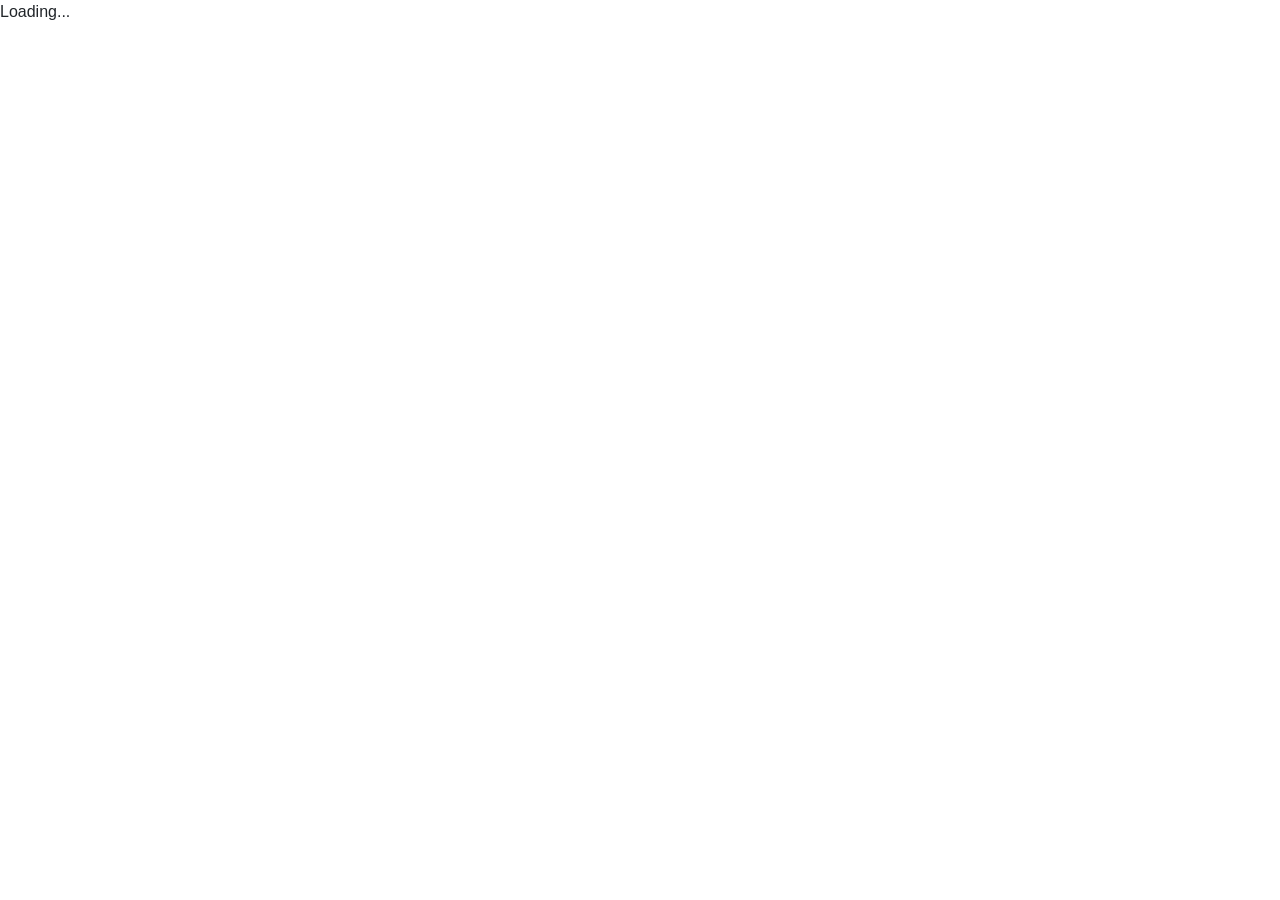
==== code-preview.html @ cbbd833c "Add files via upload" ====
<!DOCTYPE html>
<html lang="en">
<head>
    <meta charset="UTF-8">
    <meta name="viewport" content="width=device-width, initial-scale=1.0">
    <title>Code Preview</title>
    <link rel="stylesheet" href="styles/code-preview.css">  <!-- Your CSS file -->
    <!-- Bootstrap CSS -->
    <link href="https://stackpath.bootstrapcdn.com/bootstrap/4.5.2/css/bootstrap.min.css" rel="stylesheet">
    <link rel="stylesheet" href="styles/Profile.css">
    <!-- font-family -->
    <link rel="preconnect" href="https://fonts.googleapis.com">
    <link rel="preconnect" href="https://fonts.gstatic.com" crossorigin>
    <link href="https://fonts.googleapis.com/css2?family=Jost:ital,wght@0,100..900;1,100..900&family=Rubik:ital,wght@0,300..900;1,300..900&display=swap" rel="stylesheet">
    <link rel="stylesheet" href="styles/style.css">
    <link rel="icon" type="image/x-icon" href="images/favicon.png">
    <!-- icons -->
    <link
    href="https://cdn.jsdelivr.net/npm/remixicon@4.3.0/fonts/remixicon.css"
    rel="stylesheet"
/>
    
</head>
<body class="light-theme">
    <div id="loading" class="loading">Loading...</div>
    <div id="postContainer" style="display: none;margin-top: 20px;margin-bottom: 20px;">
        <!-- <div>
        <img id="profileImage" src="" alt="Profile Image">
        <p id="followerCount">0 Followers</p>
        </div> -->
        
        <div id="postContent"></div>
        <button id="themeToggle" class="Toggle" style="border: none;background:transparent;display: none;"><i class="ri-toggle-line"></i></button>
        <div id="commentsSection">
            <!-- Comments will be dynamically loaded here -->
        </div>
    
        <form id="commentForm">
            <input type="text" id="commentInput" placeholder="Add a comment..." required>
            <button type="submit">Comment</button>
        </form>
    </div>
    
    <script src="https://code.jquery.com/jquery-3.5.1.slim.min.js"></script>
    <script src="https://cdn.jsdelivr.net/npm/@popperjs/core@2.9.3/dist/umd/popper.min.js"></script>
    <script src="https://stackpath.bootstrapcdn.com/bootstrap/4.5.2/js/bootstrap.min.js"></script>
    <script src="https://www.gstatic.com/firebasejs/6.0.2/firebase.js"></script>
    <script src="https://cdn.jsdelivr.net/npm/@popperjs/core@2.10.2/dist/umd/popper.min.js"></script>
        <script src="https://stackpath.bootstrapcdn.com/bootstrap/4.5.2/js/bootstrap.min.js"></script>
        <script src="https://cdn.jsdelivr.net/npm/bootstrap@5.3.0/dist/js/bootstrap.bundle.min.js"></script>
    <script src="https://www.gstatic.com/firebasejs/6.0.2/firebase.js"></script>
    <script src="https://www.gstatic.com/firebasejs/6.0.2/firebase-auth.js"></script>
    <script src="scripts.js"></script>

    <!-- <script src="https://www.gstatic.com/firebasejs/9.1.2/firebase-app.js"></script>
    <script src="https://www.gstatic.com/firebasejs/9.1.2/firebase-firestore.js"></script> -->
    <script>
        // Firebase configuration and initialization
const firebaseConfig = {
    apiKey: "AIzaSyChHJORSiWCfP94HFA7b2-zu1tewsSCNIU",
    authDomain: "codewide-9c807.firebaseapp.com",
    projectId: "codewide-9c807",
    storageBucket: "codewide-9c807.appspot.com",
    messagingSenderId: "402735947518",
    appId: "1:402735947518:web:93c1c91954727b40148faf"
};
firebase.initializeApp(firebaseConfig);
const db = firebase.firestore();

// Function to get URL parameters
function getUrlParameter(name) {
    const urlParams = new URLSearchParams(window.location.search);
    return urlParams.get(name);
}

// Get postId from URL
const postId = getUrlParameter('postId');
const currentUserProfileId = localStorage.getItem('profileId'); // Assuming you store the current user's profileId in localStorage

if (!postId) {
    alert('No post ID provided.');
    window.location.href = 'Profile.html'; // Redirect to profile page if no post ID
}

// Function to calculate time ago
function timeAgo(timestamp) {
    const now = new Date();
    const timePosted = new Date(timestamp);
    const seconds = Math.floor((now - timePosted) / 1000);
    
    const intervals = [
        { label: 'year', seconds: 31536000 },
        { label: 'month', seconds: 2592000 },
        { label: 'day', seconds: 86400 },
        { label: 'hour', seconds: 3600 },
        { label: 'minute', seconds: 60 },
        { label: 'second', seconds: 1 }
    ];

    for (const interval of intervals) {
        const count = Math.floor(seconds / interval.seconds);
        if (count >= 1) {
            return `${count} ${interval.label}${count > 1 ? 's' : ''} ago`;
        }
    }
    return 'Just now'; // Fallback
}

// Function to display post details, comments, and likes
function displayPost() {
    const loading = document.getElementById('loading');
    const postContainer = document.getElementById('postContainer');

    // Show loading animation
    loading.classList.remove('hidden');

    db.collection('posts').doc(postId).get().then(doc => {
        if (doc.exists) {
            const data = doc.data();
            const postedMoment = timeAgo(data.timestamp.toDate());
            const profileLink = `<a href="Profile.html?profileId=${data.profileId}" class="own-pro">${data.ownerName}</a>`;

            document.getElementById('postContent').innerHTML = `
            <div>
                <img src="${data.postImageUrl}" alt="Post Image" width="200" height="350" class="img-1"><br>
                <div class="own-v-code">
                    <div>
                        <img src="${data.ownerImage}" alt="Owner Image" width="45" height="45" style="border-radius:5px;border:1px solid gray">
                    </div>
                    <div class="own-v-code-1">
                        <h3><strong>${profileLink}</strong></h3>
                        <small>Post Owner</small>
                    </div>
                </div><br>

                <div>
                    <span class="moment" style="float:left">Posted on : ${postedMoment}</span>
                </div><br>
                <div>
                    <p id="viewsCount"><i class="ri-organization-chart"></i> 0 Views</p>
                </div><br>
                <p>${data.description}</p>
                <div class="dow-lik">
                <a class="download-c" href="${data.zipFileUrl}" download><i class="ri-download-2-line"></i> Download Code</a><br>
                <button id="likeButton"><i class="ri-thumb-up-line"></i> ${data.likes ? data.likes.length : 0}</button>
                </div>
            </div>   
            <div class="comment-h">
                <h3>Comments :</h3> 
            </div>
            `;

            // Check if current user has already liked the post
            if (data.likes && data.likes.includes(currentUserProfileId)) {
                document.getElementById('likeButton').innerHTML = `<i class="ri-thumb-up-fill"></i> ${data.likes.length}`;
            }

            // Hide loading animation
            loading.classList.add('hidden');
            postContainer.style.display = 'block';

            // Display comments
            displayComments();

            // Handle likes
            document.getElementById('likeButton').addEventListener('click', () => {
                toggleLike(data.likes || []);
            });
        } else {
            console.error('No post found with the given ID.');
            alert('Post not found.');
        }
    }).catch(error => {
        console.error('Error fetching post:', error);
    });
}

// Function to toggle likes
function toggleLike(currentLikes) {
    const postDoc = db.collection('posts').doc(postId);

    if (currentLikes.includes(currentUserProfileId)) {
        // User has already liked the post, so unlike
        const updatedLikes = currentLikes.filter(likeId => likeId !== currentUserProfileId);
        postDoc.update({ likes: updatedLikes }).then(() => {
            document.getElementById('likeButton').innerHTML = `<i class="ri-thumb-up-line"></i> ${updatedLikes.length}`;
        }).catch(error => {
            console.error('Error unliking post:', error);
        });
    } else {
        // User has not liked the post, so like it
        const updatedLikes = [...currentLikes, currentUserProfileId];
        postDoc.update({ likes: updatedLikes }).then(() => {
            document.getElementById('likeButton').innerHTML = `<i class="ri-thumb-up-fill"></i> ${updatedLikes.length}`;
        }).catch(error => {
            console.error('Error liking post:', error);
        });
    }
}

// Function to display comments
function displayComments() {
    const commentsSection = document.getElementById('commentsSection');
    commentsSection.innerHTML = ''; // Clear existing comments

    db.collection('posts').doc(postId).collection('comments').orderBy('timestamp', 'asc').get().then(snapshot => {
        if (snapshot.empty) {
            commentsSection.innerHTML = '<p style="text-align:center;padding-top:140px"><i class="ri-question-answer-fill"></i> No comments yet</p>'; // Show "No comments yet" if no comments
        } else {
            snapshot.forEach(doc => {
                const data = doc.data();
                const isOwner = data.userId === currentUserProfileId; // Check if the current user is the owner of the comment
                const deleteButton = isOwner ? `<button onclick="deleteComment('${doc.id}')" class="comment-delete"><i class="ri-delete-bin-6-line"></i> Delete your comment</button>` : '';

                const commentElement = `
                    <div class="comment">
                        <div class="comment-header">
                            <a href="Profile.html?profileId=${data.userId}" class="own-pro">${data.username}</a>
                        </div>
                        <p><i class="ri-corner-down-right-fill"></i> ${data.text} <small>(${timeAgo(data.timestamp.toDate())})</small></p>
                        ${deleteButton}
                    </div>
                `;
                commentsSection.innerHTML += commentElement;
            });
        }
    }).catch(error => {
        console.error('Error fetching comments:', error);
        commentsSection.innerHTML = '<p>Error loading comments</p>'; // Handle error case
    });
}


// Function to delete a comment
function deleteComment(commentId) {
    db.collection('posts').doc(postId).collection('comments').doc(commentId).delete().then(() => {
        displayComments(); // Refresh comments after deletion
    }).catch(error => {
        console.error('Error deleting comment:', error);
    });
}

// Function to handle comment submission
document.getElementById('commentForm').addEventListener('submit', function(e) {
    e.preventDefault();
    
    const commentText = document.getElementById('commentInput').value;
    let username = localStorage.getItem('username'); // Assuming the username is stored in localStorage
    if (!username) {
        username.innerHTML = "Anonymous"; // Default to "Anonymous" if username is null or not found
    }

    if (commentText.trim()) {
        const comment = {
            userId: currentUserProfileId,  // Assuming current user's profile ID is available
            username: username,
            text: commentText,
            timestamp: firebase.firestore.FieldValue.serverTimestamp()
        };

        // Add the comment to Firestore
        db.collection('posts').doc(postId).collection('comments').add(comment).then(() => {
            document.getElementById('commentInput').value = ''; // Clear the comment input
            displayComments(); // Refresh the comment section
        }).catch(error => {
            console.error('Error posting comment:', error);
        });
    }
});


// Initialize page
displayPost();

    </script>  <!-- Your JS file -->

    <script>

        // Helper function to format large numbers
function formatViewsCount(number) {
    if (number >= 1000000) {
        return (number / 1000000).toFixed(1) + 'M'; // For 1 million or more
    } else if (number >= 1000) {
        return (number / 1000).toFixed(1) + 'k'; // For 1 thousand or more
    } else {
        return number; // For less than 1 thousand
    }
}
        // Function to increment views count for the post
function incrementViews(postId) {
    const postRef = db.collection('posts').doc(postId);
    
    // Increment the view count using Firestore's increment function
    postRef.update({
        views: firebase.firestore.FieldValue.increment(1)
    }).then(() => {
        console.log('View count incremented successfully.');
        displayViews(postId);  // Call function to display the updated views
    }).catch(error => {
        console.error('Error incrementing view count:', error);
    });
}

// Function to display views on the code-preview page
function displayViews(postId) {
    const viewsElement = document.getElementById('viewsCount');

    db.collection('posts').doc(postId).get().then(doc => {
        if (doc.exists) {
            const data = doc.data();
            const views = data.views || 0;
            viewsElement.innerHTML =`<i class="ri-organization-chart"></i>  ${formatViewsCount(views)} Views`; // Use the format function
        }
    }).catch(error => {
        console.error('Error fetching views:', error);
    });
}


// Initialize views on page load
incrementViews(postId);
    </script>

    <script></script>
</body>
</html>
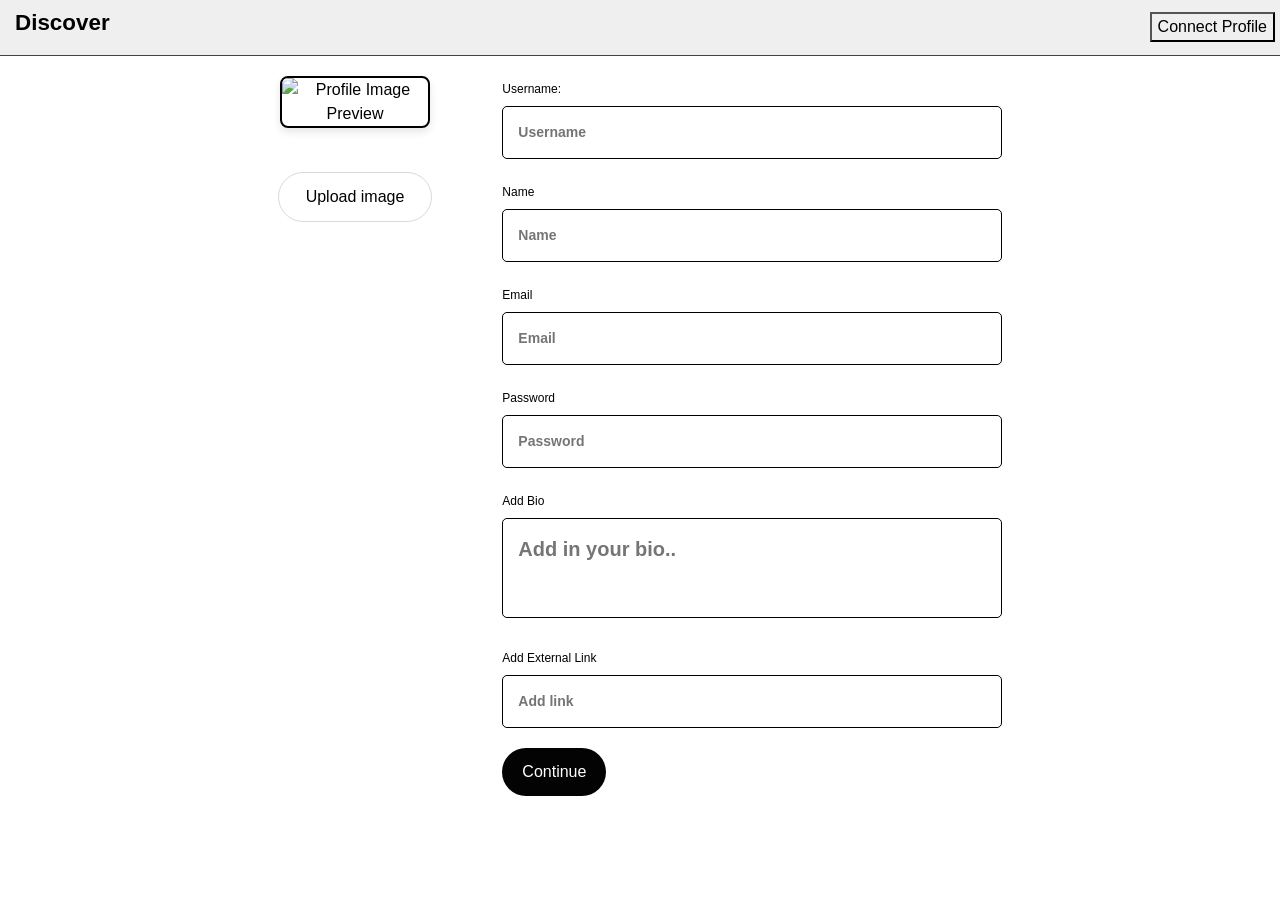
==== commit d971d0a0: "Update code-preview.html" ====
--- a/code-preview.html
+++ b/code-preview.html
@@ -1,4 +1,4 @@
-<!DOCTYPE html>
+   <!DOCTYPE html>
 <html lang="en">
 <head>
     <meta charset="UTF-8">
@@ -7,65 +7,644 @@
     <link rel="stylesheet" href="styles/code-preview.css">  <!-- Your CSS file -->
     <!-- Bootstrap CSS -->
     <link href="https://stackpath.bootstrapcdn.com/bootstrap/4.5.2/css/bootstrap.min.css" rel="stylesheet">
-    <link rel="stylesheet" href="styles/Profile.css">
+    <link rel="stylesheet" href="styles/Posts.css">
     <!-- font-family -->
     <link rel="preconnect" href="https://fonts.googleapis.com">
-    <link rel="preconnect" href="https://fonts.gstatic.com" crossorigin>
-    <link href="https://fonts.googleapis.com/css2?family=Jost:ital,wght@0,100..900;1,100..900&family=Rubik:ital,wght@0,300..900;1,300..900&display=swap" rel="stylesheet">
+<link rel="preconnect" href="https://fonts.gstatic.com" crossorigin>
+<link href="https://fonts.googleapis.com/css2?family=Momo+Trust+Display&family=Outfit:wght@100..900&display=swap" rel="stylesheet">
     <link rel="stylesheet" href="styles/style.css">
-    <link rel="icon" type="image/x-icon" href="images/favicon.png">
+    <link rel="icon" type="image/x-icon" href="images/bintcode-fav - Copy.png">
     <!-- icons -->
     <link
     href="https://cdn.jsdelivr.net/npm/remixicon@4.3.0/fonts/remixicon.css"
     rel="stylesheet"
 />
+  <link rel="stylesheet" href="https://cdnjs.cloudflare.com/ajax/libs/font-awesome/6.7.2/css/all.min.css" integrity="sha512-Evv84Mr4kqVGRNSgIGL/F/aIDqQb7xQ2vcrdIwxfjThSH8CSR7PBEakCr51Ck+w+/U6swU2Im1vVX0SVk9ABhg==" crossorigin="anonymous" referrerpolicy="no-referrer" />
+
+    <!-- Prism.js for syntax highlighting -->
+    <link href="https://cdnjs.cloudflare.com/ajax/libs/prism/1.29.0/themes/prism.min.css" rel="stylesheet" />
+    <script src="https://cdnjs.cloudflare.com/ajax/libs/prism/1.29.0/prism.min.js"></script>
     
 </head>
+<style>
+/* Modal overlay */
+.modal {
+    position: fixed;
+    z-index: 1000;
+    left: 0;
+    top: 0;
+    width: 100%;
+    height: 100%;
+    background-color: rgba(0, 0, 0, 0.6);
+    opacity: 0;
+    visibility: hidden;
+    transition: opacity 0.3s ease, visibility 0.3s ease;
+    display: flex;
+    align-items: center;
+    justify-content: center;
+}
+
+.modal.show {
+    opacity: 1;
+    visibility: visible;
+}
+
+/* Modal content box */
+.modal-content {
+    background-color: var(--bg-color);
+    border-radius: 12px;
+    padding: 30px;
+    width: 90%;
+    max-width: 400px;
+    box-shadow: 0 10px 30px rgba(0, 0, 0, 0.3);
+    text-align: center;
+    transform: scale(0.9);
+    color: var(--text-color);
+    transition: transform 0.3s ease;
+}
+
+.modal.show .modal-content {
+    transform: scale(1);
+}
+.modal-content i{
+    font-size: 70px;
+}
+/* Close button */
+.close {
+    position: absolute;
+    top: 15px;
+    right: 20px;
+    font-size: 28px;
+    cursor: pointer;
+    color: #333;
+    transition: color 0.2s ease;
+}
+
+.close:hover {
+    color: var(--text-color);
+}
+
+/* Modal title */
+.modal-content h2 {
+    margin-bottom: 15px;
+    color: var(--text-color);
+    font-family: 'Outfit', sans-serif;
+    font-weight: 600;
+}
+
+/* Modal text */
+.modal-content p {
+    margin-bottom: 25px;
+    color: var(--text-color);
+    font-size: 16px;
+    line-height: 1.5;
+}
+
+/* Style for Continue button */
+#continueBtn {
+    background: var(--create-btn-bg-color);
+    color: var(--txts-btn-color);
+    border: none;
+    padding: 12px 30px;
+    cursor: pointer;
+    border-radius: 25px;
+    font-size: 16px;
+    font-weight: 500;
+    transition: transform 0.2s ease, box-shadow 0.2s ease;
+    box-shadow: 0 4px 15px rgba(102, 126, 234, 0.4);
+}
+
+#continueBtn:hover {
+    transform: translateY(-2px);
+    box-shadow: 0 6px 20px rgba(102, 126, 234, 0.6);
+}
+
+/* Download Modal Styles */
+#downloadModal .modal-content {
+    text-align: center;
+}
+
+#progressContainer {
+    width: 100%;
+    background-color: var(--create-btn-bg-color);
+    border-radius: 25px;
+    margin: 20px 0;
+    height: 20px;
+    overflow: hidden;
+    color: var(--txts-btn-color);
+}
+
+#progressBar {
+    width: 0%;
+    height: 100%;
+    background: linear-gradient(135deg, #667eea 0%, #764ba2 100%);
+    border-radius: 25px;
+    transition: width 0.2s ease;
+}
+
+/* Lightbox styles */
+.lightbox {
+    position: fixed;
+    z-index: 2000;
+    left: 0;
+    top: 0;
+    width: 100%;
+    height: 100%;
+    background-color: rgba(0, 0, 0, 0.9);
+    display: flex;
+    align-items: center;
+    justify-content: center;
+    opacity: 0;
+    visibility: hidden;
+    transition: opacity 0.3s ease, visibility 0.3s ease;
+}
+
+.lightbox.show {
+    opacity: 1;
+    visibility: visible;
+}
+
+.lightbox img {
+    max-width: 90%;
+    max-height: 90%;
+    border-radius: 8px;
+}
+
+.lightbox .close {
+    position: absolute;
+    top: 20px;
+    right: 20px;
+    font-size: 40px;
+    color: var(--txts-btn-color);
+    cursor: pointer;
+}
+
+/* Code preview styles */
+.code-preview-container {
+    margin-top: 20px;
+    border: 1px solid rgba(117, 117, 117, 0.274);
+    border-radius: 10px;
+    padding: 15px;
+    background-color: var(--bg-color);
+}
+
+.code-preview-header {
+    display: flex;
+    justify-content: space-between;
+    align-items: center;
+    margin-bottom: 10px;
+}
+
+.code-preview-header h4 {
+    margin: 0;
+}
+
+.code-theme-toggle {
+    background: transparent;
+    border: none;
+    font-size: 18px;
+    cursor: pointer;
+}
+
+.code-preview pre {
+    margin: 0;
+    border-radius: 5px;
+    overflow-x: auto;
+}
+
+.copy-btn {
+    background-color: var(--create-btn-bg-color);
+    color: var(--txts-btn-color);
+    border: none;
+    padding: 5px 10px;
+    border-radius: 5px;
+    cursor: pointer;
+    margin-top: 10px;
+}
+
+/* Emoji reactions */
+.emoji-reactions {
+    display: flex;
+    gap: 10px;
+    margin-top: 10px;
+}
+
+.emoji-btn {
+    background: transparent;
+    border: none;
+    font-size: 24px;
+    cursor: pointer;
+    transition: transform 0.2s;
+}
+
+.emoji-btn:hover {
+    transform: scale(1.2);
+}
+
+/* Full screen toggle */
+.fullscreen-btn {
+    position: absolute;
+    top: 10px;
+    right: 10px;
+    background: transparent;
+    border: none;
+    font-size: 24px;
+    cursor: pointer;
+}
+
+/* Report button */
+.report-btn {
+    background:var(--create-btn-bg-color);
+    padding: 5px 15px;
+    border-radius: 5px;
+    border: none;
+    color: var(--txts-btn-color);
+    cursor: pointer;
+    margin-left: 0px;
+}
+
+/* Follow button */
+.follow-btn {
+    background-color: var(--create-btn-bg-color);
+    color: var(--txts-btn-color);
+    border: none;
+    padding: 5px 15px;
+    border-radius: 5px;
+    cursor: pointer;
+    margin-left: 10px;
+}
+
+/* Related posts */
+.related-posts {
+    margin-top: 30px;
+    border-top: 1px solid rgba(117, 117, 117, 0.274);
+    padding-top: 20px;
+}
+
+.related-posts h4 {
+    margin-bottom: 15px;
+}
+
+.related-post-item {
+    display: flex;
+    align-items: center;
+    margin-bottom: 10px;
+    padding: 10px;
+    border: 1px solid rgba(117, 117, 117, 0.274);
+    border-radius: 5px;
+}
+
+.related-post-item img {
+    width: 50px;
+    height: 50px;
+    border-radius: 5px;
+    margin-right: 10px;
+}
+
+.related-post-item a {
+    text-decoration: none;
+    color: var(--text-color);
+}
+
+/* Loading animation */
+.loading {
+    display: flex;
+    justify-content: center;
+    align-items: center;
+    height: 100vh;
+    font-size: 24px;
+    color: #666;
+}
+
+.hidden {
+    display: none;
+}
+</style>
 <body class="light-theme">
     <div id="loading" class="loading">Loading...</div>
     <div id="postContainer" style="display: none;margin-top: 20px;margin-bottom: 20px;">
-        <!-- <div>
-        <img id="profileImage" src="" alt="Profile Image">
-        <p id="followerCount">0 Followers</p>
-        </div> -->
         
-        <div id="postContent"></div>
-        <button id="themeToggle" class="Toggle" style="border: none;background:transparent;display: none;"><i class="ri-toggle-line"></i></button>
-        <div id="commentsSection">
-            <!-- Comments will be dynamically loaded here -->
+        <div class="holl-page-preview">
+            <div>
+                <div class="prev-green">
+                <div class="prev-yellow">
+                <div id="postContent"></div>
+                <button id="themeToggle" class="Toggle" style="border: none;background:transparent;display: none;"><i class="ri-toggle-line"></i></button>
+
+                
+                </div>
+                
+                <div class="prev-red">
+                    <div class="status">
+                    <div>
+                        <small id="if">Status</small><br><br>
+                        <h5 id="showstatus"></h5>
+                        <p id="freecode"></p>
+                    </div>
+                    <div>
+                        <p>Open source <span style="float: right;"><i class="ri-check-line"></i></span></p>
+                        <hr style="background-color: rgba(63, 63, 63, 0.601);">
+                        <p>Published <span style="float: right;color:gray" id="posted"><i class="ri-check-line"></i></span></p>
+                        <hr style="background-color: rgba(63, 63, 63, 0.601);">
+                        <p>Permission <span style="float: right;"><i class="ri-checkbox-circle-fill"></i></span></p>
+                        <hr style="background-color: rgba(63, 63, 63, 0.601);">
+                        <p>Post Owner <span style="float: right;color:rgb(128, 128, 128)" id="postowner"></span></p>
+                        <!-- <button id="openModalBtn">Open Modal</button> -->
+                        <button id="reportBtn" class="report-btn"><i class="ri-flag-line"></i> Report</button>
+                        <button id="followBtn" class="follow-btn" style="display: none;">Follow</button>
+                        <button id="sharePostButton" class="follow-btn"><i class="ri-share-fill"></i></button>
+                    </div>
+                </div>
+                <!-- Code Preview Section -->
+                <div id="codePreviewContainer" class="code-preview-container" style="display: none;">
+                    <div class="code-preview-header">
+                        <h4>Code Preview</h4>
+                        <button id="codeThemeToggle" class="code-theme-toggle"><i class="ri-moon-line"></i></button>
+                    </div>
+                    <pre id="codePreview"><code id="codeContent" class="language-javascript">// Sample code
+                    console.log('Hello, World!');
+                    </code></pre>
+                    <button id="copyCodeBtn" class="copy-btn">Copy Code</button>
+                </div>
+                </div>
+                
+                </div>
+                <div class="comment-div">
+                    <div class="desc">
+                            <h4 id='commentCount'></h4>
+                            <form id="commentForm">
+                                <input type="text" id="commentInput" placeholder="Add a comment..." required>
+                                <button type="submit">Comment</button>
+                                
+                            </form>
+                        </div>
+                        <div id="commentsSection">
+                            <!-- Comments will be dynamically loaded here -->
+                        </div>
+                    </div>
+                </div>
+            
         </div>
-    
-        <form id="commentForm">
-            <input type="text" id="commentInput" placeholder="Add a comment..." required>
-            <button type="submit">Comment</button>
-        </form>
+
+        <!-- Related Posts Section -->
+        <div id="relatedPosts" class="related-posts" style="display: none;">
+            <h4>Related Posts</h4>
+            <div id="relatedPostsList"></div>
+        </div>
     </div>
-    
+    <!-- share option -->
+    <!-- popup -->
+     <!-- Button to open the modal -->
+<!-- Modal for Create Profile -->
+<div id="popupModal" class="modal">
+    <div class="modal-content">
+        <span class="close">&times;</span>
+        <i class="ri-account-circle-fill"></i>
+        <h2>Create Profile</h2>
+        <p>You need to create a profile to like posts. Click "Create Profile" to get started.</p>
+        <button id="continueBtn">Create Profile</button>
+    </div>
+</div>
+
+
+
+   <!-- Modal for Sharing the Link (for unsupported browsers) -->
+<div id="shareModal" style="display:none;">
+    <p>Share this link:</p>
+    <input type="text" id="shareLink" readonly>
+    <button onclick="copyLink()">Copy Link</button>
+</div>
+
+<!-- Modal for Download -->
+<div id="downloadModal" class="modal">
+    <div class="modal-content">
+        <span class="close" onclick="hideDownloadModal()">&times;</span>
+        <i class="ri-download-line"></i>
+        <h2 id="downloadTitle">Download code processing…</h2>
+        <div id="progressContainer">
+            <div id="progressBar"></div>
+        </div>
+        <p id="downloadMessage"></p>
+    </div>
+</div>
+
+<!-- Lightbox for Image Zoom -->
+<div id="lightbox" class="lightbox">
+    <span class="close" onclick="closeLightbox()">&times;</span>
+    <img id="lightboxImg" src="" alt="Zoomed Image">
+</div>
+
+<!-- Report Modal -->
+<div id="reportModal" class="modal">
+    <div class="modal-content">
+        <span class="close" onclick="closeReportModal()">&times;</span>
+        <i class="ri-flag-line"></i>
+        <h2>Report Post</h2>
+        <p>Why are you reporting this post?</p>
+        <select id="reportReason">
+            <option value="inappropriate">Inappropriate content</option>
+            <option value="spam">Spam</option>
+            <option value="harassment">Harassment</option>
+            <option value="other">Other</option>
+        </select><br>
+        <button onclick="submitReport()">Submit Report</button>
+    </div>
+</div>
+
+<!--  -->
+
     <script src="https://code.jquery.com/jquery-3.5.1.slim.min.js"></script>
     <script src="https://cdn.jsdelivr.net/npm/@popperjs/core@2.9.3/dist/umd/popper.min.js"></script>
     <script src="https://stackpath.bootstrapcdn.com/bootstrap/4.5.2/js/bootstrap.min.js"></script>
-    <script src="https://www.gstatic.com/firebasejs/6.0.2/firebase.js"></script>
-    <script src="https://cdn.jsdelivr.net/npm/@popperjs/core@2.10.2/dist/umd/popper.min.js"></script>
-        <script src="https://stackpath.bootstrapcdn.com/bootstrap/4.5.2/js/bootstrap.min.js"></script>
-        <script src="https://cdn.jsdelivr.net/npm/bootstrap@5.3.0/dist/js/bootstrap.bundle.min.js"></script>
+    <script src="https://cdn.jsdelivr.net/npm/bootstrap@5.3.0/dist/js/bootstrap.bundle.min.js"></script>
     <script src="https://www.gstatic.com/firebasejs/6.0.2/firebase.js"></script>
     <script src="https://www.gstatic.com/firebasejs/6.0.2/firebase-auth.js"></script>
+    <script src="firebaseConfig.js"></script>
     <script src="scripts.js"></script>
-
-    <!-- <script src="https://www.gstatic.com/firebasejs/9.1.2/firebase-app.js"></script>
-    <script src="https://www.gstatic.com/firebasejs/9.1.2/firebase-firestore.js"></script> -->
-    <script>
-        // Firebase configuration and initialization
-const firebaseConfig = {
-    apiKey: "AIzaSyChHJORSiWCfP94HFA7b2-zu1tewsSCNIU",
-    authDomain: "codewide-9c807.firebaseapp.com",
-    projectId: "codewide-9c807",
-    storageBucket: "codewide-9c807.appspot.com",
-    messagingSenderId: "402735947518",
-    appId: "1:402735947518:web:93c1c91954727b40148faf"
-};
-firebase.initializeApp(firebaseConfig);
-const db = firebase.firestore();
+<script>
+    // Get modal element
+const modal = document.getElementById("popupModal");
+
+// Get close button (x)
+const closeBtn = document.getElementsByClassName("close")[0];
+
+// Get continue button
+const continueBtn = document.getElementById("continueBtn");
+
+// Function to show modal
+function showModal() {
+    modal.classList.add('show');
+}
+
+// Function to hide modal
+function hideModal() {
+    modal.classList.remove('show');
+}
+
+// Close modal when clicking the close button
+closeBtn.addEventListener('click', hideModal);
+
+// Close modal when clicking anywhere outside of the modal content
+modal.addEventListener('click', function(event) {
+    if (event.target === modal) {
+        hideModal();
+    }
+});
+
+// Continue button functionality
+continueBtn.addEventListener('click', function() {
+    hideModal();
+    window.location.href = 'ProfileCreation.html';
+});
+
+// Lightbox functions
+function openLightbox(src) {
+    document.getElementById('lightboxImg').src = src;
+    document.getElementById('lightbox').classList.add('show');
+}
+
+function closeLightbox() {
+    document.getElementById('lightbox').classList.remove('show');
+}
+
+// Report modal functions
+function openReportModal() {
+    document.getElementById('reportModal').classList.add('show');
+}
+
+function closeReportModal() {
+    document.getElementById('reportModal').classList.remove('show');
+}
+
+function submitReport() {
+    const reason = document.getElementById('reportReason').value;
+    // Store report in Firestore
+    db.collection('reports').add({
+        postId: postId,
+        reporterId: currentUserProfileId,
+        reason: reason,
+        timestamp: new Date()
+    }).then(() => {
+        alert('Report submitted.');
+        closeReportModal();
+    }).catch(error => {
+        console.error('Error submitting report:', error);
+    });
+}
+
+// Follow/Unfollow function
+function toggleFollow(profileId) {
+    if (!currentUserProfileId) {
+        showModal();
+        return;
+    }
+    const followBtn = document.getElementById('followBtn');
+    const userRef = db.collection('users').doc(currentUserProfileId);
+    const targetRef = db.collection('users').doc(profileId);
+
+    userRef.get().then(doc => {
+        const following = doc.data().following || [];
+        if (following.includes(profileId)) {
+            // Unfollow
+            userRef.update({ following: following.filter(id => id !== profileId) });
+            targetRef.update({ followers: firebase.firestore.FieldValue.arrayRemove(currentUserProfileId) });
+            followBtn.textContent = 'Follow';
+        } else {
+            // Follow
+            userRef.update({ following: [...following, profileId] });
+            targetRef.update({ followers: firebase.firestore.FieldValue.arrayUnion(currentUserProfileId) });
+            followBtn.textContent = 'Unfollow';
+            createNotification(profileId, 'follow', currentUserProfileId);
+        }
+    });
+}
+
+// Check if following
+function checkFollowStatus(profileId) {
+    if (!currentUserProfileId) return;
+    db.collection('users').doc(currentUserProfileId).get().then(doc => {
+        const following = doc.data().following || [];
+        document.getElementById('followBtn').textContent = following.includes(profileId) ? 'Unfollow' : 'Follow';
+    });
+}
+
+// Emoji reactions
+document.querySelectorAll('.emoji-btn').forEach(btn => {
+    btn.addEventListener('click', function() {
+        const emoji = this.dataset.emoji;
+        // Store reaction in Firestore (extend likes or new subcollection)
+        db.collection('posts').doc(postId).collection('reactions').doc(currentUserProfileId).set({
+            emoji: emoji,
+            timestamp: new Date()
+        }, { merge: true });
+        // Update UI
+        loadReactionCounts();
+    });
+});
+
+// Function to load reaction counts
+function loadReactionCounts() {
+    db.collection('posts').doc(postId).collection('reactions').get().then(snapshot => {
+        const counts = {};
+        snapshot.forEach(doc => {
+            const emoji = doc.data().emoji;
+            counts[emoji] = (counts[emoji] || 0) + 1;
+        });
+        // Update the spans
+        document.querySelectorAll('.emoji-btn').forEach(btn => {
+            const emoji = btn.dataset.emoji;
+            const span = btn.querySelector('span');
+            if (span) {
+                span.textContent = counts[emoji] || 0;
+            }
+        });
+    }).catch(error => {
+        console.error('Error loading reaction counts:', error);
+    });
+}
+
+// Code theme toggle
+document.getElementById('codeThemeToggle').addEventListener('click', function() {
+    const codePre = document.getElementById('codePreview');
+    if (codePre.classList.contains('dark-theme')) {
+        codePre.classList.remove('dark-theme');
+        this.innerHTML = '<i class="ri-moon-line"></i>';
+    } else {
+        codePre.classList.add('dark-theme');
+        this.innerHTML = '<i class="ri-sun-line"></i>';
+    }
+});
+
+// Copy code button
+document.getElementById('copyCodeBtn').addEventListener('click', function() {
+    const codeText = document.getElementById('codeContent').textContent;
+    navigator.clipboard.writeText(codeText).then(() => {
+        alert('Code copied to clipboard!');
+    });
+});
+
+// Full screen toggle (placeholder, implement with API)
+document.addEventListener('keydown', function(e) {
+    if (e.key === 'F11') {
+        // Toggle full screen
+        if (!document.fullscreenElement) {
+            document.documentElement.requestFullscreen();
+        } else {
+            document.exitFullscreen();
+        }
+    }
+});
+
+// Report button
+document.getElementById('reportBtn').addEventListener('click', openReportModal);
+
+// Follow button
+document.getElementById('followBtn').addEventListener('click', () => {
+    const profileId = getUrlParameter('profileId') || data.profileId; // Assuming data is available
+    toggleFollow(profileId);
+});
+
+// Firebase configuration and initialization (db is already initialized in firebaseConfig.js)
 
 // Function to get URL parameters
 function getUrlParameter(name) {
@@ -114,43 +693,87 @@
     // Show loading animation
     loading.classList.remove('hidden');
 
-    db.collection('posts').doc(postId).get().then(doc => {
+    const postRef = db.collection('posts').doc(postId);
+    postRef.get().then(doc => {
         if (doc.exists) {
             const data = doc.data();
+            const currentViews = (data.views || 0) + 1;
             const postedMoment = timeAgo(data.timestamp.toDate());
             const profileLink = `<a href="Profile.html?profileId=${data.profileId}" class="own-pro">${data.ownerName}</a>`;
 
             document.getElementById('postContent').innerHTML = `
             <div>
-                <img src="${data.postImageUrl}" alt="Post Image" width="200" height="350" class="img-1"><br>
-                <div class="own-v-code">
+            <div style="margin: auto;">
+            <p style="font-weight: 500;"> <i class="ri-arrow-left-line"></i></p>
+        </div>
+            <div>
+             <div class="prew-page-post">
+                <img id="postImage" src="${data.postImageUrl}" alt="Post Image" width="200" height="390" class="img-1" onclick="openLightbox('${data.postImageUrl}')">
+
+                <div class="own-v-code-top">
+                    <div class="own-v-code">
                     <div>
-                        <img src="${data.ownerImage}" alt="Owner Image" width="45" height="45" style="border-radius:5px;border:1px solid gray">
+                        <img src="${data.ownerImage}" alt="Owner Image" style="border-radius:50%;border:1px solid gray">
                     </div>
                     <div class="own-v-code-1">
                         <h3><strong>${profileLink}</strong></h3>
-                        <small>Post Owner</small>
+                        <small class="smallx">Post Owner</small>
                     </div>
-                </div><br>
+                </div>
 
                 <div>
-                    <span class="moment" style="float:left">Posted on : ${postedMoment}</span>
-                </div><br>
+                  <button id="likeButton"><i class="ri-thumb-up-line"></i> ${data.likes ? data.likes.length : 0}</button>
+                  <button id="savePostButton" onclick="toggleSavePost(postId)">Save Post</button>
+                </div>
+                </div>
+             </div>
+
+
+                <hr style="background-color: rgba(63, 63, 63, 0.601);">
                 <div>
-                    <p id="viewsCount"><i class="ri-organization-chart"></i> 0 Views</p>
-                </div><br>
-                <p>${data.description}</p>
-                <div class="dow-lik">
-                <a class="download-c" href="${data.zipFileUrl}" download><i class="ri-download-2-line"></i> Download Code</a><br>
-                <button id="likeButton"><i class="ri-thumb-up-line"></i> ${data.likes ? data.likes.length : 0}</button>
-                </div>
-            </div>   
-            <div class="comment-h">
-                <h3>Comments :</h3> 
+                    <a href="${data.livepreview}" id="live"></a>
+                    <a href="${data.youtube}" id="youtube"></a>
+                </div>
+                <div class="post-d-v">
+                <div>
+                    <span class="moment" style="float:left"><i class="ri-time-line"></i> ${postedMoment}</span>
+                </div>
+                <div>
+                    <span id="viewsCount" class="moment"><i class="ri-organization-chart"></i> ${formatViewsCount(currentViews)} views</span>
+                </div>
+                <div>
+                    <span id="downloadsCount" class="moment"><i class="ri-download-line"></i> ${formatViewsCount(data.downloads || 0)} downloads</span>
+                </div>
+                <div>
+                    <span id="downloadsCount" class="moment"><i class="fa-solid fa-fire-flame-curved" style="color: #f26507;"></i> ${formatViewsCount(data.downloads || 0)} StreakCode</span>
+                </div>
+                </div>
+                <div class="descc-1">
+                    <h4>${data.titles || '<h5 style="color:rgba(107, 107, 107, 0.377);"><i>No title as been added</i></h5>'}</h4>
+                    <p id="description"></p>
+                </div>
+            </div>
+
             </div>
             `;
-
-            // Check if current user has already liked the post
+            postRef.update({ views: firebase.firestore.FieldValue.increment(1) });
+            // featurs js
+            document.getElementById('live').innerHTML=(data.livepreview ? '<button class="features"><i class="ri-external-link-line"></i> Live Preview</button>' : '<p style= "display:none">No link added</p>');
+            document.getElementById('youtube').innerHTML=(data.youtube ? '<button class="features" id="livecss"><i class="ri-play-large-line"></i> Watch Video</button>' : '<p style= "display:none">No link added</p>');
+            document.getElementById('description').innerHTML= `<p>${data.description}</p>`;
+            // document.getElementById('showstatus').innerHTML= data.price;
+            document.getElementById('posted').innerText= postedMoment;
+            document.getElementById('postowner').innerText= data.ownerName;
+            document.getElementById('freecode').innerHTML= data.zipFileUrl ? `<button class="free" onclick="downloadCode('${data.zipFileUrl}')"><i class="ri-checkbox-circle-line" style="color:green"></i> Get source code</button>` : `<button class="free" disabled><i class="ri-close-circle-line" style="color:red"></i> Source code unavailable</button>`;
+            
+            // Check if post has code
+            if (data.codeSnippet) {
+                document.getElementById('codeContent').textContent = data.codeSnippet;
+                document.getElementById('codePreviewContainer').style.display = 'block';
+                Prism.highlightElement(document.getElementById('codeContent'));
+            }
+
+            // Check if current user has already liked the post  
             if (data.likes && data.likes.includes(currentUserProfileId)) {
                 document.getElementById('likeButton').innerHTML = `<i class="ri-thumb-up-fill"></i> ${data.likes.length}`;
             }
@@ -164,19 +787,71 @@
 
             // Handle likes
             document.getElementById('likeButton').addEventListener('click', () => {
-                toggleLike(data.likes || []);
+                toggleLike(data.likes || [], data.profileId);
             });
+
+            // Check follow status
+            checkFollowStatus(data.profileId);
+
+            // Load related posts
+            loadRelatedPosts(data.profileId);
         } else {
             console.error('No post found with the given ID.');
             alert('Post not found.');
         }
     }).catch(error => {
         console.error('Error fetching post:', error);
+        loading.classList.add('hidden');
+        postContainer.innerHTML = '<p>Error loading post. Please try again later.</p>';
+        postContainer.style.display = 'block';
     });
 }
 
+// Function to load related posts
+function loadRelatedPosts(ownerId) {
+    db.collection('posts').where('profileId', '==', ownerId).limit(3).get().then(snapshot => {
+        const relatedList = document.getElementById('relatedPostsList');
+        relatedList.innerHTML = '';
+        snapshot.forEach(doc => {
+            if (doc.id !== postId) {
+                const data = doc.data();
+                relatedList.innerHTML += `
+                    <div class="related-post-item" onclick="window.location.href='code-preview.html?postId=${doc.id}'">
+                        <div class="related-post-item-inside">
+                            <div>
+                                <img src="${data.postImageUrl}" alt="Related Post">
+                            </div>
+                            <div>
+                                <a>${data.titles || 'Untitled'}</a><br>
+                                <a>view post</a>
+                            </div>
+                        </div>
+                    </div>
+                `;
+            }
+        });
+        if (relatedList.innerHTML) {
+            document.getElementById('relatedPosts').style.display = 'block';
+        }
+    });
+}
+
+
+
+
 // Function to toggle likes
-function toggleLike(currentLikes) {
+function toggleLike(currentLikes, profileId) {
+    if (!currentUserProfileId) {
+        // User does not have a profile, show modal
+        showModal();
+        return;
+    }
+
+    if (currentUserProfileId === profileId) {
+        // Prevent liking own post
+        return;
+    }
+
     const postDoc = db.collection('posts').doc(postId);
 
     if (currentLikes.includes(currentUserProfileId)) {
@@ -192,6 +867,8 @@
         const updatedLikes = [...currentLikes, currentUserProfileId];
         postDoc.update({ likes: updatedLikes }).then(() => {
             document.getElementById('likeButton').innerHTML = `<i class="ri-thumb-up-fill"></i> ${updatedLikes.length}`;
+            // Create notification for the post owner
+            createNotification(profileId, 'like', currentUserProfileId, postId);
         }).catch(error => {
             console.error('Error liking post:', error);
         });
@@ -199,37 +876,171 @@
 }
 
 // Function to display comments
-function displayComments() {
+// Function to display comments with reply option, likes, and dislikes
+async function displayComments() {
     const commentsSection = document.getElementById('commentsSection');
-    commentsSection.innerHTML = ''; // Clear existing comments
-
-    db.collection('posts').doc(postId).collection('comments').orderBy('timestamp', 'asc').get().then(snapshot => {
+    const commentCountElement = document.getElementById('commentCount');
+
+    if (!commentsSection) {
+        console.error("❌ Element with id 'commentsSection' not found.");
+        return;
+    }
+
+    commentsSection.innerHTML = '<p>Loading comments...</p>';
+
+    if (!postId) {
+        console.error("❌ postId is undefined or null.");
+        commentsSection.innerHTML = '<p>Error: Missing post ID.</p>';
+        return;
+    }
+
+    try {
+        // Fetch all comments ordered by timestamp
+        const snapshot = await db
+            .collection('posts')
+            .doc(postId)
+            .collection('comments')
+            .orderBy('timestamp', 'asc')
+            .get();
+
+        const totalComments = snapshot.size;
+        if (commentCountElement) commentCountElement.innerText = `${totalComments} Comments`;
+
+        console.log(`🗨️ Loaded ${totalComments} comments for postId:`, postId);
+
         if (snapshot.empty) {
-            commentsSection.innerHTML = '<p style="text-align:center;padding-top:140px"><i class="ri-question-answer-fill"></i> No comments yet</p>'; // Show "No comments yet" if no comments
-        } else {
+            commentsSection.innerHTML =
+                '<p style="text-align:center;padding-top:140px"><i class="ri-question-answer-fill"></i> No comments yet</p>';
+            return;
+        }
+
+        const commentsHTML = [];
+
+        // Loop through comments
+        for (const doc of snapshot.docs) {
+            const data = doc.data();
+            if (!data) continue;
+
+            console.log("💬 Comment data:", data);
+
+            const isOwner = data.userId === currentUserProfileId;
+            const deleteButton = isOwner
+                ? `<button onclick="deleteComment('${doc.id}')" class="comment-delete"><i class="ri-delete-bin-6-line"></i></button>`
+                : '';
+
+            // Default values
+            let profileImage = 'https://i.pinimg.com/736x/ef/69/6c/ef696c8f834062707f48f2de45510079.jpg';
+            let username = data.username || 'View Profile';
+            let timeText = data.timestamp ? timeAgo(data.timestamp.toDate()) : 'Just now';
+
+            // ✅ Fetch user's profile if not stored in comment
+            try {
+                const userDoc = await db.collection('users').doc(data.userId).get();
+                if (userDoc.exists) {
+                    const userData = userDoc.data();
+                    profileImage = userData.profileImageUrl || profileImage;
+                    username = userData.username || userData.name || username;
+                } else {
+                    console.warn(`⚠️ No user document found for userId: ${data.userId}`);
+                }
+            } catch (err) {
+                console.error('⚠️ Failed to fetch user profile:', err);
+            }
+
+            // Build comment HTML
+            commentsHTML.push(`
+                <div class="comment">
+                    <div class="comment-header">
+                        <img src="${profileImage}" alt="Profile" style="width:30px;height:30px;border-radius:50%;object-fit:cover;">
+                        <a href="Profile.html?profileId=${data.userId}" class="own-pro">${username}</a>
+                        <small>(${timeText})</small>
+                        <p><i class="ri-corner-down-right-fill"></i> ${data.text || ''}</p>
+                    </div>
+
+                    <div id="replies-${doc.id}" class="replies" style="padding-left:10px"></div>
+
+                    <div id="replyForm-${doc.id}" style="display: none;">
+                        <div class="reply-form">
+                            <textarea id="replyInput-${doc.id}" placeholder="Write a reply..."></textarea>
+                            <button onclick="submitReply('${doc.id}')" class='submitReply'>
+                                <i class="ri-send-plane-2-fill"></i>
+                            </button>
+                        </div>
+                    </div>
+
+                    <div class="like-dislike">
+                        ${deleteButton}
+                        <button onclick="toggleReplyForm('${doc.id}')" class="reply-btn">Reply</button>
+                    </div>
+                </div>
+            `);
+        }
+
+        // Append all comments
+        commentsSection.innerHTML = commentsHTML.join('');
+
+        // Load replies for each comment
+        for (const doc of snapshot.docs) {
+            displayReplies(doc.id);
+        }
+    } catch (error) {
+        console.error('🔥 Error fetching comments:', error);
+        commentsSection.innerHTML =
+            '<p>Unable to load comments. Please check your connection and try again later.</p>';
+    }
+}
+
+
+// Toggle reply form visibility
+function toggleReplyForm(commentId) {
+    const replyForm = document.getElementById(`replyForm-${commentId}`);
+    replyForm.style.display = replyForm.style.display === 'none' ? 'block' : 'none';
+}
+
+// Submit reply to Firestore
+function submitReply(commentId) {
+    const replyInput = document.getElementById(`replyInput-${commentId}`);
+    const replyText = replyInput.value.trim();
+    const currentUser = localStorage.getItem('username');
+
+    if (replyText) {
+        db.collection('posts').doc(postId).collection('comments').doc(commentId).collection('replies').add({
+            userId: currentUserProfileId,
+            username: currentUser,
+            text: replyText,
+            timestamp: firebase.firestore.FieldValue.serverTimestamp()
+        }).then(() => {
+            replyInput.value = ''; // Clear input after submission
+            displayReplies(commentId); // Refresh replies
+        }).catch(error => {
+            console.error('Error posting reply:', error);
+        });
+    }
+}
+
+// Display replies for a specific comment
+function displayReplies(commentId) {
+    const repliesContainer = document.getElementById(`replies-${commentId}`);
+    repliesContainer.innerHTML = ''; // Clear existing replies
+
+    db.collection('posts').doc(postId).collection('comments').doc(commentId).collection('replies')
+        .orderBy('timestamp', 'asc').get().then(snapshot => {
             snapshot.forEach(doc => {
                 const data = doc.data();
-                const isOwner = data.userId === currentUserProfileId; // Check if the current user is the owner of the comment
-                const deleteButton = isOwner ? `<button onclick="deleteComment('${doc.id}')" class="comment-delete"><i class="ri-delete-bin-6-line"></i> Delete your comment</button>` : '';
-
-                const commentElement = `
-                    <div class="comment">
-                        <div class="comment-header">
-                            <a href="Profile.html?profileId=${data.userId}" class="own-pro">${data.username}</a>
+                const replyElement = `
+                    <div class="reply">
+                        <div class="reply-header">
+                            <a href="Profile.html?profileId=${data.userId}" class="own-pro">${data.username || 'View Profile'}</a><small>(${timeAgo(data.timestamp.toDate())})</small>
                         </div>
-                        <p><i class="ri-corner-down-right-fill"></i> ${data.text} <small>(${timeAgo(data.timestamp.toDate())})</small></p>
-                        ${deleteButton}
+                        <p><i class="ri-corner-down-right-fill"></i> ${data.text}</p>
                     </div>
                 `;
-                commentsSection.innerHTML += commentElement;
+                repliesContainer.innerHTML += replyElement;
             });
-        }
-    }).catch(error => {
-        console.error('Error fetching comments:', error);
-        commentsSection.innerHTML = '<p>Error loading comments</p>'; // Handle error case
-    });
-}
-
+        }).catch(error => {
+            console.error('Error loading replies:', error);
+        });
+}
 
 // Function to delete a comment
 function deleteComment(commentId) {
@@ -243,22 +1054,23 @@
 // Function to handle comment submission
 document.getElementById('commentForm').addEventListener('submit', function(e) {
     e.preventDefault();
-    
+
+    if (!currentUserProfileId) {
+        showModal();
+        return;
+    }
+
     const commentText = document.getElementById('commentInput').value;
-    let username = localStorage.getItem('username'); // Assuming the username is stored in localStorage
-    if (!username) {
-        username.innerHTML = "Anonymous"; // Default to "Anonymous" if username is null or not found
-    }
+    const username = localStorage.getItem('username'); // Assuming the username is stored in localStorage
 
     if (commentText.trim()) {
         const comment = {
-            userId: currentUserProfileId,  // Assuming current user's profile ID is available
+            userId: currentUserProfileId,
             username: username,
             text: commentText,
             timestamp: firebase.firestore.FieldValue.serverTimestamp()
         };
 
-        // Add the comment to Firestore
         db.collection('posts').doc(postId).collection('comments').add(comment).then(() => {
             document.getElementById('commentInput').value = ''; // Clear the comment input
             displayComments(); // Refresh the comment section
@@ -268,15 +1080,10 @@
     }
 });
 
-
 // Initialize page
 displayPost();
 
-    </script>  <!-- Your JS file -->
-
-    <script>
-
-        // Helper function to format large numbers
+// Helper function to format large numbers
 function formatViewsCount(number) {
     if (number >= 1000000) {
         return (number / 1000000).toFixed(1) + 'M'; // For 1 million or more
@@ -286,41 +1093,79 @@
         return number; // For less than 1 thousand
     }
 }
-        // Function to increment views count for the post
-function incrementViews(postId) {
+
+// Additional missing functions
+function toggleSavePost(postId) {
+    if (!currentUserProfileId) {
+        showModal();
+        return;
+    }
+    const userRef = db.collection('users').doc(currentUserProfileId);
+    userRef.get().then(doc => {
+        const savedPosts = doc.data().savedPosts || [];
+        const saveBtn = document.getElementById('savePostButton');
+        if (savedPosts.includes(postId)) {
+            // Unsave
+            userRef.update({ savedPosts: savedPosts.filter(id => id !== postId) });
+            saveBtn.textContent = 'Save Post';
+        } else {
+            // Save
+            userRef.update({ savedPosts: [...savedPosts, postId] });
+            saveBtn.textContent = 'Unsave Post';
+        }
+    });
+}
+
+function downloadCode(zipFileUrl) {
+    if (!currentUserProfileId) {
+        showModal();
+        return;
+    }
+    // Increment downloads count in Firestore
     const postRef = db.collection('posts').doc(postId);
-    
-    // Increment the view count using Firestore's increment function
-    postRef.update({
-        views: firebase.firestore.FieldValue.increment(1)
-    }).then(() => {
-        console.log('View count incremented successfully.');
-        displayViews(postId);  // Call function to display the updated views
+    postRef.update({ downloads: firebase.firestore.FieldValue.increment(1) }).then(() => {
+        console.log('Download count incremented');
     }).catch(error => {
-        console.error('Error incrementing view count:', error);
+        console.error('Error incrementing download count:', error);
     });
-}
-
-// Function to display views on the code-preview page
-function displayViews(postId) {
-    const viewsElement = document.getElementById('viewsCount');
-
-    db.collection('posts').doc(postId).get().then(doc => {
-        if (doc.exists) {
-            const data = doc.data();
-            const views = data.views || 0;
-            viewsElement.innerHTML =`<i class="ri-organization-chart"></i>  ${formatViewsCount(views)} Views`; // Use the format function
+    // Show download modal
+    document.getElementById('downloadModal').classList.add('show');
+    const progressBar = document.getElementById('progressBar');
+    const downloadMessage = document.getElementById('downloadMessage');
+    downloadMessage.textContent = 'Preparing download...';
+    let progress = 0;
+    const interval = setInterval(() => {
+        progress += 10;
+        progressBar.style.width = progress + '%';
+        if (progress >= 100) {
+            clearInterval(interval);
+            downloadMessage.textContent = 'Download ready!';
+            setTimeout(() => {
+                window.open(zipFileUrl, '_blank');
+                hideDownloadModal();
+            }, 500);
         }
-    }).catch(error => {
-        console.error('Error fetching views:', error);
-    });
-}
-
-
-// Initialize views on page load
-incrementViews(postId);
-    </script>
-
-    <script></script>
+    }, 200);
+}
+
+function hideDownloadModal() {
+    document.getElementById('downloadModal').classList.remove('show');
+}
+
+function copyLink() {
+    const shareLink = document.getElementById('shareLink');
+    shareLink.select();
+    document.execCommand('copy');
+    alert('Link copied to clipboard!');
+}
+
+// Event listener for share button
+document.getElementById('sharePostButton').addEventListener('click', function() {
+    const shareLink = document.getElementById('shareLink');
+    shareLink.value = window.location.href;
+    document.getElementById('shareModal').style.display = 'block';
+});
+
+</script>
 </body>
 </html>
--- a/styles/code-preview.css
+++ b/styles/code-preview.css
@@ -0,0 +1,222 @@
+
+        /* Add styles for the loading animation */
+        .loading {
+            position: fixed;
+            top: 50%;
+            left: 50%;
+            transform: translate(-50%, -50%);
+            font-size: 24px;
+            color: var(--text-color);
+        }
+        .loading.hidden {
+            display: none;
+        }
+        /* General styles */
+body {
+    background-color: var(--bg-color);
+    color: var(--text-color);
+    margin: 0;
+    padding: 0;
+    font-family: "Rubik", sans-serif;
+    font-weight: 400;
+    /* height: 100vh; */
+}
+
+#postContainer {
+    background-color: var(--owner-bg-color);
+    color: var(--text-color);
+    border-radius: 10px;
+    border: 1px solid rgba(117, 117, 117, 0.274);
+    max-width: 45%;
+    width: 100%;
+    padding: 15px;
+    margin: auto;
+}
+
+.img-1 {
+    width: 100%;
+    border-radius: 8px;
+}
+
+#postContent {
+    text-align: left;
+    margin-bottom: 20px;
+}
+.moment{
+    font-size: 13px;
+    font-weight: 450;
+    color: var(--text-color-p);
+}
+#postContent p {
+    font-weight: 450;
+    color: var(--text-color-p);
+    font-size: 16px;
+    line-height: 23px;
+}
+.own-v-code{
+    display: flex;
+    gap: 10px;
+    margin-top: 10px;
+    align-items: center;
+}
+.own-v-code small{
+    font-weight: 400;
+}
+.own-v-code-1{
+    line-height: 0px;
+}.own-v-code-1 h3{
+    font-size: 17px;
+}
+.own-pro{
+    color: var(--text-color);
+}
+#postContent small {
+    display: block;
+    font-size: 12px;
+    color: var(--text-color-p);
+    margin-top: 5px;
+}
+.dow-lik{
+    display: flex;
+    align-items: center;
+    justify-content: space-between;
+}
+.download-c {
+    background-color:transparent;
+    color: var(--text-color);
+    padding: 10px 15px;
+    text-decoration: none;
+    border-radius: 5px;
+    display: inline-block;
+    font-size: 16px;
+    font-weight: 450;
+    border: 1px solid rgba(117, 117, 117, 0.274);
+}
+
+.download-c:hover {
+    background-color: #3233341f;
+}
+
+#likeButton {
+    background-color:transparent;
+    color: var(--text-color);
+    border: none;
+    padding: 10px 15px;
+    font-size: 16px;
+    cursor: pointer;
+    border-radius: 5px;
+    border: 1px solid rgba(117, 117, 117, 0.274);
+    outline: none;
+}
+
+
+
+/* Loading styles */
+.loading {
+    font-family: Arial, sans-serif;
+    font-size: 20px;
+    font-weight: bold;
+    color: var(--text-color);
+}
+
+/* Comment section */
+.comment-h h3 {
+    font-size: 1.20rem;
+    padding-top: 18px;
+}
+#commentsSection {
+    margin-top: 20px;
+    border-top: 1px solid  rgba(117, 117, 117, 0.274);
+    padding-top: 10px;
+    overflow-y: scroll;
+    height: 45vh;
+}
+
+.comment {
+    padding: 10px 0;
+    border-bottom: 1px solid rgba(117, 117, 117, 0.274);
+}
+
+.comment p {
+    font-size: 15px;
+    color: var(--text-color-p);
+    font-weight: 400;
+}
+
+.comment small {
+    font-size: 12px;
+    color: #626060e2;
+    padding-left: 10px;
+}
+
+/* Comment form styles */
+#commentForm {
+    display: flex;
+    margin-top: 15px;
+}
+.comment-header{
+    margin-bottom: 5px;
+}
+.comment-header a{
+    font-weight: 450;
+}
+.comment-delete{
+    background-color: rgba(222, 8, 8, 0.9);
+    border:1px solid black;
+    color: white;
+    cursor: pointer;
+}
+#commentInput {
+    flex-grow: 1;
+    padding: 10px;
+    border: 1px solid #ccc;
+    border-radius: 5px;
+    font-size: 14px;
+    outline: none;
+}
+
+#commentForm button {
+    padding: 10px 20px;
+    border: none;
+    background-color: #000000;
+    color: white;
+    border-radius: 5px;
+    margin-left: 10px;
+    cursor: pointer;
+    font-weight: 600;
+}
+
+#commentForm button:hover {
+    background-color: #0056b3;
+}
+
+@media (max-width: 1293px){
+    #postContainer {
+        border-radius: 10px;
+        max-width: 70%;
+        width: 100%;
+        padding: 10px;
+        margin: auto;
+    }
+    .img-1 {
+        width: 100%;
+        height: 250px;
+        border-radius: 8px;
+    }
+}
+@media (max-width: 460px){
+    #postContainer {
+        border-radius: 10px;
+        max-width: 100%;
+        width: 100%;
+        padding: 10px;
+        margin: auto;
+    }
+    #commentsSection {
+        margin-top: 20px;
+        border-top: 1px solid rgba(117, 117, 117, 0.274);
+        padding-top: 10px;
+        overflow-y: scroll;
+        height: 26vh;
+    }
+}
--- a/styles/Posts.css
+++ b/styles/Posts.css
@@ -0,0 +1,618 @@
+/* posts.css */
+
+body {
+    background-color: var(--bg-color);
+    color: var(--text-color);
+    margin: 0;
+    padding: 0;
+    font-family: "Rubik", sans-serif;
+    font-weight: 400;
+    box-sizing: border-box;
+}
+
+h1 {
+    margin-bottom: 40px;
+    font-weight: 700;
+}
+
+.card {
+    box-shadow: rgba(0, 0, 0, 0.1) 0px 2px 10px;
+    padding: 7px;
+    border-radius: 15px;
+    background-color: var(--scroll-item-bg-color);
+    word-wrap: none;
+    width: 100%;
+    margin-top: 15px;
+}
+::-webkit-scrollbar{
+    display: none;
+}
+/* .card:hover {
+    box-shadow: 0 8px 16px rgba(0, 0, 0, 0.2);
+} */
+
+.card img {
+    object-fit: cover;
+    border-radius: 10px;
+}
+
+.card-body {
+    padding: 5px;
+    display: flex;
+    align-items: center;
+}
+.own-prof{
+    line-height: 20px;
+    width: 100%;
+    padding-top: 10px;
+    padding-bottom: 9px;
+}
+.own-de{
+    line-height: 25px;
+}
+.moment{
+    font-size: small;
+    font-weight: 400;
+    color: var(--text-color-gray);
+    padding-left: 5px;
+}
+.mb-0{
+    font-size: 1rem;
+    color: var(--text-color);
+}
+.own-de p{
+    font-weight: 450;
+    color: var(--text-color-p);
+    font-size: 15px;
+    padding-top: 3px;
+}
+.link-pro{
+    color: var(--text-color);
+}
+strong{
+    font-size: 1rem;
+    font-weight: 500;
+}
+.own-prof-1{
+    display: flex;
+    align-items: center;
+    gap: 5px;
+}
+.own-prof-1 img{
+    border-radius: 6px;
+    border: 2px solid rgb(196, 196, 196);
+    box-shadow: 0 4px 4px rgba(0, 0, 0, 0.055);
+}
+.ri-code-s-slash-line{
+    font-weight: 600;
+}
+.get-code{
+    padding:7px 6px;
+    float: left;
+    text-wrap: nowrap;
+    font-size: 14px;
+    border: 1px solid gray;
+    border-radius: 50px;
+    text-decoration: none;
+    background-color: var(--btn-bg-color);
+    color: var(--text-color);
+    font-weight: 400;
+}
+
+
+/* Skeleton Loader CSS */
+.skeleton-card {
+    background-color: var(--bg-color);
+    border-radius: 4px;
+    padding: 15px;
+    margin-bottom: 20px;
+}
+
+.skeleton-image {
+    width: 100%;
+    height: 200px;
+    background-color: #4b4b4b3d;
+    border-radius: 4px;
+}
+
+.skeleton-text {
+    width: 100%;
+    height: 15px;
+    background-color: #4b4b4b3d;
+    margin: 10px 0;
+    border-radius: 4px;
+}
+
+.skeleton-button {
+    width: 30%;
+    height: 25px;
+    background-color: #4b4b4b3d;
+    border-radius: 4px;
+    margin-top: 10px;
+}
+
+/* Tag Buttons */
+.tag-buttons .btn {
+    margin-right: 10px;
+}
+
+/* Not Found Message */
+#notFoundMessage {
+    display: none;
+    font-size: 1.5rem;
+    color: red;
+    text-align: center;
+    margin-top: 20px;
+}
+
+/* start from nav here */
+
+.navbar{
+    max-width: 88%;
+    margin: auto;
+    padding: 10px 0px;
+    display: flex;
+    align-items: center;
+    box-shadow: rgba(0, 0, 0, 0.1) 0px 4px 6px -1px;
+}
+.logo{
+    width: 45px;
+    filter: brightness(var(--image-color));
+}
+.links{
+    padding:0px 30px;
+}
+.links a{
+    padding: 10px;
+    font-size: 16px;
+    font-weight: 450;
+    color: var(--text-color-gray);
+}.links a:hover{
+    color: var(--text-color);
+    text-decoration: none;
+}
+#myprof{
+    padding: 10px;
+    background-color: var(--create-btn-bg-color);
+    border-radius: 50px;
+    color: var(--txts-btn-color);
+    border: none;
+    font-weight: 550;
+}
+
+.navbar-toggler{
+    background-color: #fff;
+    color: black;
+    padding: 8px 10px;
+    border:1px solid rgba(24, 24, 24, 0.498);
+    font-size: 22px;
+    box-shadow: 0 4px 4px rgba(0, 0, 0, 0.055);
+}
+.full-prof{
+    display: none;
+}
+.container-fluid{
+    display: flex;
+    align-items: center;
+    justify-content: space-between;
+    margin: auto;
+}
+
+.form-inp{
+    padding: 10px;
+    width: 400px;
+    border-radius: 50px;
+    /* border: none; */
+    outline: none;
+    background-color:var(--scroll-item-bg-color);
+    color: var(--text-color);
+}
+
+/* puzzel out */
+
+.container-nav-down{
+    max-width: 85%;
+    margin: auto;
+}
+.container-nav-down h1{
+    font-size: 43px;
+    margin-top: 50px;
+}
+.links-2{
+    margin-bottom: 50px;
+    font-size: 16px;
+}
+.Elements{
+    font-weight: 450;
+    padding: 2px 0px;
+}
+
+.Full-project,.UX-Design,.Mark-etplace{
+    margin: 10px;
+    color: var(--text-color-gray);
+    font-weight: 450;
+    padding: 3px 0px;
+}
+.Elements:hover,.Full-project:hover,.UX-Design:hover,.Mark-etplace:hover{
+    text-decoration: none;
+    color: var(--text-color);
+}
+
+
+/* CSS for horizontal scrolling container */
+.tag-buttons-container {
+    display: flex;
+    align-items: center;
+    overflow: hidden;
+    position: relative;
+}
+
+.tag-buttons {
+    display: flex;
+    overflow-x: auto;
+    scroll-behavior: smooth;
+    white-space: nowrap;
+    padding: 5px;
+    outline: none;
+}
+
+.tag-buttons .btn {
+    flex: 0 0 auto;
+    margin-right: 10px;
+    border-radius: 20px;
+    font-size: 16px;
+    font-weight: 460;
+    color: var(--text-color);
+    border: 1px solid #282727;
+}
+.tag-buttons .btn:hover{
+    background-color: #6d6d6d1b;
+    outline: none;
+    border:1px solid #162563;
+    color: var(--text-color);
+}
+/* Style for the active button */
+.tag-buttons .btn.active {
+    background-color: #0016d9;
+    color: white;
+    border-color: #007bff;
+}
+
+.tag-buttons{
+    margin-left: 30px;
+}
+.scroll-button {
+    background-color: #f8f9fa;
+    border: 1px solid #ddd;
+    border-radius: 50%;
+    cursor: pointer;
+    z-index: 1;
+}
+
+.scroll-button:hover {
+    background-color: #e9ecef;
+}
+.tag-buttons::-webkit-scrollbar{
+    display: none;
+}
+.prev {
+    position: absolute;
+    left: 12%;
+    top: 50%;
+    transform: translateY(-50%);
+    padding: 10px 5px;
+    outline: none;
+    border: none;
+    background: none;
+    font-weight: 600;
+}
+.prev:hover,.next:hover{
+    background-color: none;
+}
+.next {
+    position: absolute;
+    right: 0;
+    top: 50%;
+    transform: translateY(-50%);
+    padding: 10px 5px;
+    outline: none;
+    border: none;
+    background: none;
+    font-weight: 600;
+}
+/* tooltip */
+.custom-tooltip {
+    position: relative;
+    display: inline-block;
+    cursor: pointer;
+}
+
+.custom-tooltip .tooltip-text {
+    visibility: hidden;
+    width: 300px;
+    background-color: #555;
+    color: #fff;
+    text-align: center;
+    border-radius: 6px;
+    padding: 5px;
+    position: absolute;
+    z-index: 1;
+    bottom: 100%; /* Position the tooltip above the text */
+    left: 50%;
+    margin-left: -100px;
+    opacity: 0;
+    transition: opacity 0.3s;
+    font-size: 12px;
+}
+
+.custom-tooltip:hover .tooltip-text {
+    visibility: visible;
+    opacity: 1;
+}
+.tooltip-text{
+    display: flex;
+    justify-content: space-between;
+    align-items: center;
+}
+.tol-1{
+    display: flex;
+    align-items: center;
+    gap: 10px;
+}.tol-1 p{
+    font-size: 13px;
+    font-weight: 500;
+}
+.tol-n-f{
+    line-height: 3px;
+    text-align: left;
+}.tol-n-f span{
+    font-size: 12px;
+}.tooltip-text button{
+    padding: 6px;
+    border-radius: 50px;
+    font-size: 14px;
+    border: none;
+}
+/* modal */
+.modal {
+    display: none;
+    position: fixed;
+    z-index: 200;
+    left: 0;
+    top: 0;
+    width: 100%;
+    height: 100%;
+    background: rgba(0, 0, 0, 0.3);
+}
+
+.modal-content {
+    background-color: var(--popup-bg-color);
+    margin: 15% auto;
+    padding: 30px 20px;
+    border-radius: 10px;
+    width: 35%;
+    box-shadow: 0 4px 8px rgba(0, 0, 0, 0.1);
+}
+.modal-content button{
+    background-color: var(--create-btn-bg-color);
+    color: var(--txts-btn-color);
+    padding: 10px;
+    border-radius: 50px;
+    border: none;
+    float: right;
+    margin: 2px;
+    font-weight: 600;
+}
+.modal-content h3{
+    font-size: 1.50rem;
+    font-weight: 550;
+    padding-bottom: 10px;
+    color: var(--text-color);
+}
+.modal-content p{
+    font-size: 1.00rem;
+    color: var(--text-color-p);
+}
+.close-btn {
+    padding: 10px;
+    border-radius: 50px;
+    border: none;
+    font-weight: 600;
+}
+
+.close:hover,
+.close:focus {
+    color: black;
+    text-decoration: none;
+    cursor: pointer;
+}
+
+
+
+button#createProfileBtn:hover {
+    background-color: #0056b3;
+}
+
+
+@media (max-width: 1293px){
+    .navbar{
+        max-width: 98%;
+        margin: auto;
+        padding: none;
+        align-items: center;
+    }
+    .container-nav-down{
+        max-width: 95%;
+        margin: auto;
+        line-height: 0px;
+    }
+    .form-inp{
+        padding: 8px;
+        width:100%;
+        border-radius: 50px;
+        border: none;
+        outline: none;
+    }
+    .get-code{
+        padding:16px 6px;
+    }
+    
+
+    
+}
+@media (max-width: 460px){
+    .modal-content {
+        background-color: var(--popup-bg-color);
+        margin: 50% auto;
+        padding: 30px 20px;
+        border-radius: 10px;
+        width: 90%;
+        box-shadow: 0 4px 8px rgba(0, 0, 0, 0.1);
+    }
+    .navbar{
+        max-width: 98%;
+        margin: auto;
+        padding: 10px;
+        align-items: center;
+    }
+/* puzzel out */
+.container-nav-down h1{
+    font-size: 35px;
+    margin-top: 20px;
+}
+.container-nav-down{
+    max-width: 95%;
+    line-height: 0px;
+}
+.links-2{
+    margin-bottom: 40px;
+    font-size: 15px;
+}
+.Elements{
+    padding: 2px 0px;
+}
+
+.Full-project,.UX-Design,.Mark-etplace{
+    margin: 5px;
+    padding: 3px 0px;
+}
+.Elements:hover,.Full-project:hover,.UX-Design:hover,.Mark-etplace:hover{
+    text-decoration: none;
+}
+.tag-buttons {
+    padding: none;
+    margin-left: 10px;
+}
+.prev {
+   
+    display: none;
+}
+
+.next {
+    display: none;
+}
+.card{
+    margin-top: 0px;
+}
+#myprof {
+    padding: 8px;
+    background-color: var(--create-btn-bg-color);
+    border-radius: 50px;
+    color: var(--txts-btn-color);
+    border: none;
+    font-weight: 450;
+}
+.link-pro {
+    font-size: 14px;
+}
+.card {
+    padding: 5px;
+}.moment{
+    padding-left: 2px;
+}
+.container-nav-down {
+    max-width: 97%;
+    line-height: 0px;
+}
+
+}
+@media (max-width: 987px){
+    .modal-content {
+        background-color: var(--popup-bg-color);
+        margin: 30% auto;
+        padding: 30px 20px;
+        border-radius: 10px;
+        width: 80%;
+        box-shadow: 0 4px 8px rgba(0, 0, 0, 0.1);
+    }
+    .full-prof{
+        display: inline;
+    }
+    .nav-item{
+        display: none;
+    }
+    .links{
+        padding:15px 0px;
+    }
+    .links a{
+        padding: 5px 10px;
+        display: block;
+    }
+    .navbar{
+        max-width: 100%;
+        margin-bottom: 50px;
+        padding: none;
+        align-items: center;
+    }
+    .get-code{
+        padding: 20px;
+    }
+}
+@media (max-width: 376px){
+    .modal-content {
+        background-color: var(--popup-bg-color);
+        margin: 50% auto;
+        padding: 30px 20px;
+        border-radius: 10px;
+        width: 95%;
+        box-shadow: 0 4px 8px rgba(0, 0, 0, 0.1);
+    }
+    .links-2{
+        margin-bottom: 40px;
+        font-size: 14px;
+    }
+    .Elements{
+        padding: 2px 0px;
+    }
+    
+    .Full-project,.UX-Design,.Mark-etplace{
+        margin: 5px;
+        padding: 3px 0px;
+    }
+    .get-code{
+        padding: 18px 5px;
+    }
+    .link-pro {
+        font-size: 14px;
+    }
+    .card {
+        padding: 5px;
+    }.moment{
+        padding-left: 2px;
+    }
+    .container-nav-down {
+        max-width: 98%;
+        line-height: 0px;
+    }
+   
+}
+@media (max-width: 416px){
+    .modal-content {
+        background-color: var(--popup-bg-color);
+        margin: 50% auto;
+        padding: 30px 20px;
+        border-radius: 10px;
+        width: 95%;
+        box-shadow: 0 4px 8px rgba(0, 0, 0, 0.1);
+    }
+}
--- a/styles/style.css
+++ b/styles/style.css
@@ -0,0 +1,43 @@
+body.light-theme {
+    --image-color: 0;
+    --bg-color:  #ffffff;
+    --text-color: #000000;
+    --text-color-gray:#676666;
+    --text-color-p:#434343;
+    --btn-bg-color: #ffffff;
+    --btn-text-color: #fff;
+    --btn-outline-color: rgba(122, 123, 125, 0.334);
+    --scroll-item-bg-color: #ffffff;
+    --dropdown-item-bg-color: #ffffff;
+    --create-btn-bg-color: #030303;
+    --txts-btn-color:  #ffffff;
+    --popup-bg-color:  #ffffff;
+    --owner-bg-color:  #ffffff;
+}
+
+body.dark-theme {
+    --image-color: 1;
+    --bg-color:#090c12;
+    --text-color: #ffffff;
+    --text-color-gray:#989898;
+    --text-color-p:#9b9b9b;
+    --btn-bg-color: #131111;
+    --btn-text-color: #fff;
+    --btn-outline-color: rgba(255, 255, 255, 0.11);
+    --scroll-item-bg-color: #1d1f25;
+    --dropdown-item-bg-color: #ffffff;
+    --create-btn-bg-color: #ffffff;
+    --txts-btn-color:  #000000;
+    --popup-bg-color:  #0d1218;
+    --owner-bg-color:  #292c3215;
+}
+
+div.sticky {
+    position: -webkit-sticky;
+    position: sticky;
+    top: 0;
+    background-color: var(--bg-color);
+    z-index: 100;
+    padding: 10px 0;
+    margin-bottom: 30px;
+  }
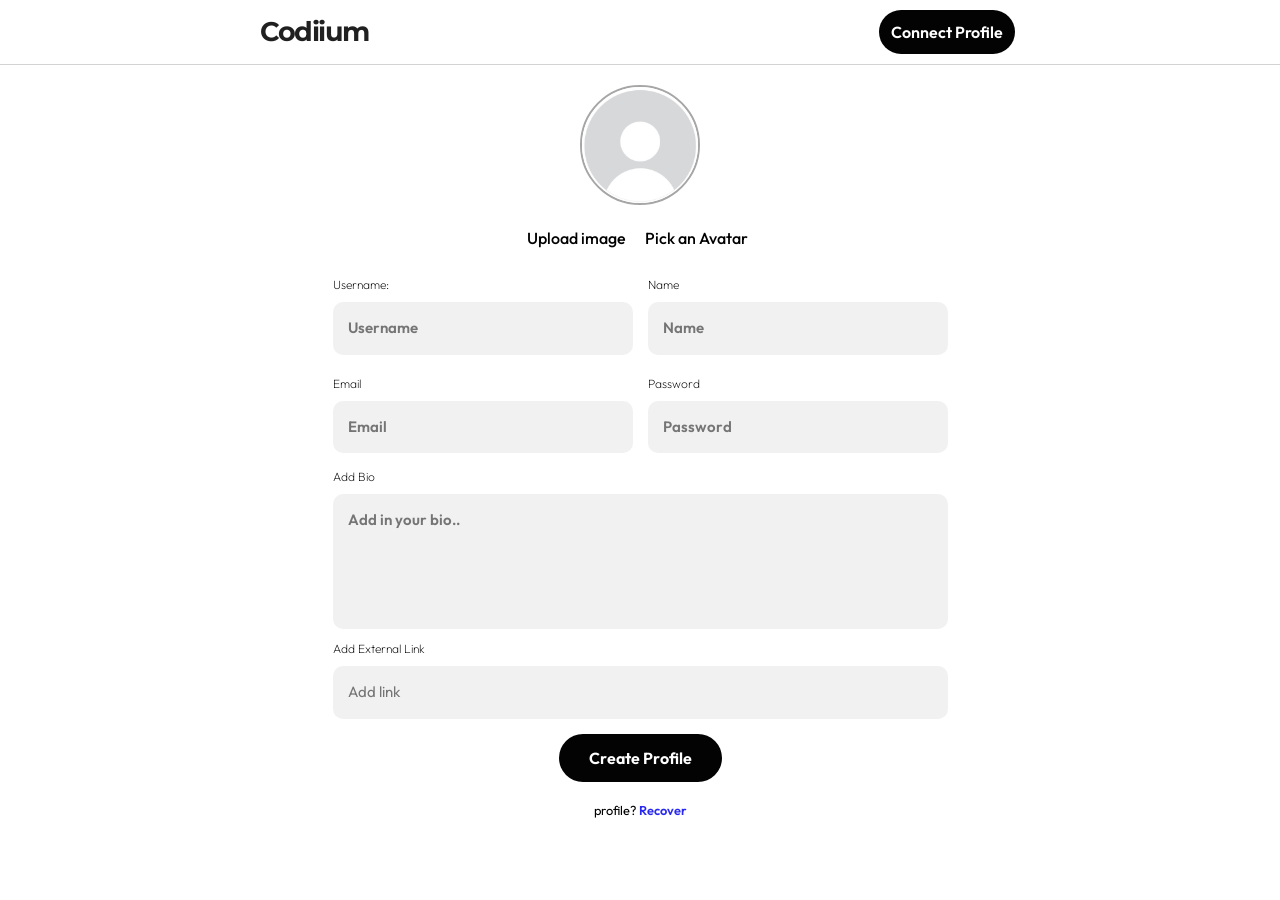
==== commit 43a8c966: "Update code-preview.html" ====
--- a/code-preview.html
+++ b/code-preview.html
@@ -99,7 +99,14 @@
     font-size: 16px;
     line-height: 1.5;
 }
-
+#ownerDetails{
+    margin: auto;
+    display: flex;
+    align-items: center;
+    gap: 10px;
+}#ownerDetails h4{
+    font-weight: 600;
+}
 /* Style for Continue button */
 #continueBtn {
     background: var(--create-btn-bg-color);
@@ -272,6 +279,25 @@
     border-radius: 5px;
     cursor: pointer;
     margin-left: 10px;
+}
+
+/* Send Email button */
+.send-email-btn {
+    background: var(--create-btn-bg-color);
+    color: var(--txts-btn-color);
+    border: none;
+    padding: 8px 16px;
+    border-radius: 5px;
+    cursor: pointer;
+    font-size: 14px;
+    text-decoration: none;
+    display: inline-block;
+}.send-email-btn i{
+    font-size: 14px;
+}
+
+.send-email-btn:hover {
+    opacity: 0.8;
 }
 
 /* Related posts */
@@ -451,6 +477,22 @@
     </div>
 </div>
 
+<!-- Buy Project Modal -->
+<div id="buyModal" class="modal">
+    <div class="modal-content">
+        <span class="close" onclick="closeBuyModal()">&times;</span>
+        <i class="ri-shopping-basket-line"></i>
+        <h2>Buy Project</h2>
+        <p>Contact the owner to purchase this project.</p>
+        <div id="ownerDetails">
+            <img id="ownerImage" src="" alt="Owner Image" style="width: 40px; height: 40px; border-radius: 50%; margin-bottom: 10px;">
+            <h4 id="ownerName"></h4>
+            <p style="display: none;"><strong>Email:</strong> <span id="ownerEmail"></span></p>
+        </div>
+        <button id="sendEmailBtn" class="send-email-btn"><i class="ri-mail-line"></i> Send Email</button>
+    </div>
+</div>
+
 <!--  -->
 
     <script src="https://code.jquery.com/jquery-3.5.1.slim.min.js"></script>
@@ -530,6 +572,66 @@
     }).catch(error => {
         console.error('Error submitting report:', error);
     });
+}
+
+// Buy modal functions
+function openBuyModal(profileId) {
+    // Clear previous data
+    document.getElementById('ownerImage').src = 'https://i.pinimg.com/736x/ef/69/6c/ef696c8f834062707f48f2de45510079.jpg';
+    document.getElementById('ownerName').textContent = 'Loading...';
+    document.getElementById('ownerEmail').textContent = 'Loading...';
+
+    // Show modal first
+    document.getElementById('buyModal').classList.add('show');
+
+    // Fetch owner details from Firestore
+    db.collection('profiles').doc(profileId).get().then(doc => {
+        console.log('Fetched user doc:', doc.exists, doc.data());
+        if (doc.exists) {
+            const data = doc.data();
+            console.log('User data:', data);
+            // Use common Firebase field names
+            document.getElementById('ownerImage').src = data.photoURL || data.profileImageUrl || data.profileImage || 'https://i.pinimg.com/736x/ef/69/6c/ef696c8f834062707f48f2de45510079.jpg';
+            document.getElementById('ownerName').textContent = data.displayName || data.name || data.username || 'Unknown';
+            document.getElementById('ownerEmail').textContent = data.email || 'Not provided';
+            // Add email functionality
+            const sendEmailBtn = document.getElementById('sendEmailBtn');
+            if (data.email) {
+                sendEmailBtn.onclick = function () {
+  const subject = encodeURIComponent('Inquiry About Your Project – via Codiium');
+
+  const body = encodeURIComponent(
+    `Hi ${data.name},\n\n` +
+    `I am interested in your project. Here is the link:\n${window.location.href}\n\n` +
+    `Price: ${data.price}`
+  );
+
+  window.location.href = `mailto:${data.email}?subject=${subject}&body=${body}`;
+};
+
+                sendEmailBtn.disabled = false;
+            } else {
+                sendEmailBtn.disabled = true;
+                sendEmailBtn.textContent = 'Email not available';
+            }
+        } else {
+            console.error('Owner profile not found.');
+            document.getElementById('ownerName').textContent = 'Profile not found';
+            document.getElementById('ownerEmail').textContent = 'N/A';
+            document.getElementById('sendEmailBtn').disabled = true;
+            document.getElementById('sendEmailBtn').textContent = 'Email not available';
+        }
+    }).catch(error => {
+        console.error('Error fetching owner details:', error);
+        document.getElementById('ownerName').textContent = 'Error loading';
+        document.getElementById('ownerEmail').textContent = 'N/A';
+        document.getElementById('sendEmailBtn').disabled = true;
+        document.getElementById('sendEmailBtn').textContent = 'Email not available';
+    });
+}
+
+function closeBuyModal() {
+    document.getElementById('buyModal').classList.remove('show');
 }
 
 // Follow/Unfollow function
@@ -565,6 +667,51 @@
     db.collection('users').doc(currentUserProfileId).get().then(doc => {
         const following = doc.data().following || [];
         document.getElementById('followBtn').textContent = following.includes(profileId) ? 'Unfollow' : 'Follow';
+    });
+}
+
+// Check if saved
+function checkSaveStatus(postId) {
+    if (!currentUserProfileId) return;
+    db.collection('users').doc(currentUserProfileId).collection('savedPosts').doc(postId).get().then(doc => {
+        document.getElementById('savePostButton').textContent = doc.exists ? 'Saved' : 'Save';
+    }).catch(error => {
+        console.error('Error checking save status:', error);
+    });
+}
+
+// Toggle save post
+function toggleSavePost(postId) {
+    if (!currentUserProfileId) {
+        showModal();
+        return;
+    }
+    const userRef = db.collection('users').doc(currentUserProfileId);
+    const savedPostRef = userRef.collection('savedPosts').doc(postId);
+
+    savedPostRef.get().then(doc => {
+        if (doc.exists) {
+            // Unsave
+            savedPostRef.delete().then(() => {
+                document.getElementById('savePostButton').textContent = 'Save';
+                console.log('Post unsaved');
+            }).catch(error => {
+                console.error('Error unsaving post:', error);
+            });
+        } else {
+            // Save
+            savedPostRef.set({
+                postId: postId,
+                savedAt: firebase.firestore.FieldValue.serverTimestamp()
+            }).then(() => {
+                document.getElementById('savePostButton').textContent = 'Saved';
+                console.log('Post saved');
+            }).catch(error => {
+                console.error('Error saving post:', error);
+            });
+        }
+    }).catch(error => {
+        console.error('Error toggling save:', error);
     });
 }
 
@@ -704,7 +851,7 @@
             document.getElementById('postContent').innerHTML = `
             <div>
             <div style="margin: auto;">
-            <p style="font-weight: 500;"> <i class="ri-arrow-left-line"></i></p>
+            <button class="back-btn" onclick="window.history.back()"> <i class="ri-arrow-left-line"></i></button>
         </div>
             <div>
              <div class="prew-page-post">
@@ -723,7 +870,8 @@
 
                 <div>
                   <button id="likeButton"><i class="ri-thumb-up-line"></i> ${data.likes ? data.likes.length : 0}</button>
-                  <button id="savePostButton" onclick="toggleSavePost(postId)">Save Post</button>
+                  <button id="savePostButton" onclick="toggleSavePost(postId)">Save</button>
+                  ${data.price ? `<button id="projectPriceButton" onclick="openBuyModal('${data.profileId}')">$${data.price}</button>` : ''}
                 </div>
                 </div>
              </div>
@@ -745,7 +893,7 @@
                     <span id="downloadsCount" class="moment"><i class="ri-download-line"></i> ${formatViewsCount(data.downloads || 0)} downloads</span>
                 </div>
                 <div>
-                    <span id="downloadsCount" class="moment"><i class="fa-solid fa-fire-flame-curved" style="color: #f26507;"></i> ${formatViewsCount(data.downloads || 0)} StreakCode</span>
+                    <span id="streakCodeCount" class="moment"><i class="fa-solid fa-fire-flame-curved" style="color: #f26507;"></i> ${formatViewsCount(data.downloads || 0)} StreakCode</span>
                 </div>
                 </div>
                 <div class="descc-1">
@@ -792,6 +940,9 @@
 
             // Check follow status
             checkFollowStatus(data.profileId);
+
+            // Check save status
+            checkSaveStatus(postId);
 
             // Load related posts
             loadRelatedPosts(data.profileId);
@@ -1094,27 +1245,7 @@
     }
 }
 
-// Additional missing functions
-function toggleSavePost(postId) {
-    if (!currentUserProfileId) {
-        showModal();
-        return;
-    }
-    const userRef = db.collection('users').doc(currentUserProfileId);
-    userRef.get().then(doc => {
-        const savedPosts = doc.data().savedPosts || [];
-        const saveBtn = document.getElementById('savePostButton');
-        if (savedPosts.includes(postId)) {
-            // Unsave
-            userRef.update({ savedPosts: savedPosts.filter(id => id !== postId) });
-            saveBtn.textContent = 'Save Post';
-        } else {
-            // Save
-            userRef.update({ savedPosts: [...savedPosts, postId] });
-            saveBtn.textContent = 'Unsave Post';
-        }
-    });
-}
+
 
 function downloadCode(zipFileUrl) {
     if (!currentUserProfileId) {
--- a/styles/code-preview.css
+++ b/styles/code-preview.css
@@ -1,74 +1,144 @@
-
-        /* Add styles for the loading animation */
-        .loading {
-            position: fixed;
-            top: 50%;
-            left: 50%;
-            transform: translate(-50%, -50%);
-            font-size: 24px;
-            color: var(--text-color);
-        }
-        .loading.hidden {
-            display: none;
-        }
-        /* General styles */
+/* Add styles for the loading animation */
+.loading {
+    position: fixed;
+    top: 50%;
+    left: 50%;
+    transform: translate(-50%, -50%);
+    font-size: 24px;
+    font-family: "Outfit", sans-serif;
+    color: var(--text-color);
+}
+.loading.hidden {
+    display: none;
+}
+
+/* ==============================
+   General Styles
+============================== */
 body {
     background-color: var(--bg-color);
     color: var(--text-color);
     margin: 0;
     padding: 0;
-    font-family: "Rubik", sans-serif;
+    font-family: "Outfit", sans-serif;
     font-weight: 400;
-    /* height: 100vh; */
+    box-sizing: border-box;
+    font-style: normal;
+}
+
+/* ==============================
+   Post Layout & Preview
+============================== */
+.holl-page-preview {
+    display: flex;
+    flex-wrap: wrap;
+    justify-content: space-evenly;
+    align-items: flex-start;
+    margin-top: 20px;
+    width: 100%;
+    gap: 20px;
+}
+
+.prev-green {
+    display: flex;
+    gap: 50px;
+    width: 100%;
+    box-sizing: border-box;
+}
+
+.prev-yellow {
+    flex: 1 1 100%;
+}
+
+.prev-red {
+    flex: 1 1 40%;
+}
+.back-btn{
+    background: none;
+    border: none;
+    color: var(--text-color);
+    font-size: 20px;
+    font-weight: 700;
+    padding: 0;
+    margin-bottom: 20px;
+}
+.comment-div {
+    border-radius: 10px;
+    width: 100%;
+    max-width: 70%;
 }
 
 #postContainer {
-    background-color: var(--owner-bg-color);
     color: var(--text-color);
     border-radius: 10px;
-    border: 1px solid rgba(117, 117, 117, 0.274);
-    max-width: 45%;
+    max-width:80%;
     width: 100%;
     padding: 15px;
     margin: auto;
+    box-sizing: border-box;
 }
 
 .img-1 {
     width: 100%;
-    border-radius: 8px;
+    height: auto;
+    border-radius: 5px;
+    cursor: pointer;
+    object-fit: cover;
+    border: 2px solid rgba(178, 178, 178, 0.405);
+}
+
+.prew-page-post {
+    width: 100%;
 }
 
 #postContent {
     text-align: left;
     margin-bottom: 20px;
 }
-.moment{
-    font-size: 13px;
-    font-weight: 450;
-    color: var(--text-color-p);
-}
+
 #postContent p {
-    font-weight: 450;
-    color: var(--text-color-p);
+    font-weight: 350;
+    color: var(--text-color);
     font-size: 16px;
     line-height: 23px;
 }
-.own-v-code{
+
+.own-v-code-top {
+    display: flex;
+    align-items: center;
+    justify-content: space-between;
+    margin-top: 10px;
+    margin-bottom: 0px;
+}
+
+.post-d-v {
+    display: flex;
+    align-items: center;
+    gap: 40px;
+    margin-bottom: 20px;
+}
+.post-d-v span{
+    font-size: 16px;
+}
+.own-v-code {
     display: flex;
     gap: 10px;
-    margin-top: 10px;
-    align-items: center;
-}
-.own-v-code small{
+    align-items: center;
+}
+.own-v-code small {
     font-weight: 400;
 }
-.own-v-code-1{
+.own-v-code-1 {
     line-height: 0px;
-}.own-v-code-1 h3{
+}
+.own-v-code-1 h3 {
     font-size: 17px;
 }
-.own-pro{
-    color: var(--text-color);
+.own-pro {
+    color: var(--text-color);
+}
+.own-v-code img{
+    width: 45px;
 }
 #postContent small {
     display: block;
@@ -76,60 +146,81 @@
     color: var(--text-color-p);
     margin-top: 5px;
 }
-.dow-lik{
+
+/* ==============================
+   Buttons
+============================== */
+.dow-lik {
     display: flex;
     align-items: center;
     justify-content: space-between;
 }
+
 .download-c {
-    background-color:transparent;
-    color: var(--text-color);
-    padding: 10px 15px;
-    text-decoration: none;
-    border-radius: 5px;
-    display: inline-block;
+    background-color: var(--create-btn-bg-color);
+    color: var(--txts-btn-color);
+    border: 1px solid rgba(117, 117, 117, 0.274);
+    padding: 10px;
     font-size: 16px;
+    cursor: pointer;
+    border-radius: 5px;
+    outline: none;
+}
+.download-c:hover {
+    opacity: 0.9;
+}
+
+#likeButton,
+#savePostButton,#projectPriceButton {
+    background-color: transparent;
+    color: var(--text-color);
+    border: 1px solid rgba(117, 117, 117, 0.274);
+    padding: 7px 15px;
+    font-size: 18px;
+    cursor: pointer;
+    border-radius: 5px;
+    outline: none;
+}
+
+/* Free Button */
+.free {
+    width: 100%;
+    padding: 10px;
+    font-size: 18px;
+    font-weight: 550;
+    border-radius: 5px;
+    border: none;
+    margin-bottom: 25px;
+    background-color: var(--create-btn-bg-color);
+    color: var(--txts-btn-color);
+}
+
+.features {
+    padding: 10px;
     font-weight: 450;
-    border: 1px solid rgba(117, 117, 117, 0.274);
-}
-
-.download-c:hover {
-    background-color: #3233341f;
-}
-
-#likeButton {
-    background-color:transparent;
-    color: var(--text-color);
-    border: none;
-    padding: 10px 15px;
-    font-size: 16px;
-    cursor: pointer;
-    border-radius: 5px;
-    border: 1px solid rgba(117, 117, 117, 0.274);
-    outline: none;
-}
-
-
-
-/* Loading styles */
-.loading {
-    font-family: Arial, sans-serif;
-    font-size: 20px;
-    font-weight: bold;
-    color: var(--text-color);
-}
-
-/* Comment section */
-.comment-h h3 {
-    font-size: 1.20rem;
-    padding-top: 18px;
-}
+    border-radius: 5px;
+    border: 1px solid var(--create-btn-bg-color);
+    background-color: var(--create-btn-bg-color);
+    box-shadow: 0 4px 8px rgba(0, 0, 0, 0.1);
+    color: var(--txts-btn-color);
+    margin-bottom: 20px;
+    margin-top: 10px;
+}
+
+/* ==============================
+   Comment Section
+============================== */
+#commentCount {
+    font-size: 1.3rem;
+    font-weight: 600;
+}
+
 #commentsSection {
-    margin-top: 20px;
-    border-top: 1px solid  rgba(117, 117, 117, 0.274);
+    border-top: 1px solid rgba(117, 117, 117, 0.274);
     padding-top: 10px;
-    overflow-y: scroll;
-    height: 45vh;
+    overflow-y: auto;
+    max-height: 80vh;
+    width: 100%;
 }
 
 .comment {
@@ -149,32 +240,85 @@
     padding-left: 10px;
 }
 
-/* Comment form styles */
+.comment-header {
+    margin-bottom: 10px;
+    background-color: rgba(128, 128, 128, 0.185);
+    padding: 10px;
+    border-radius: 10px;
+}
+.comment-header a {
+    font-weight: 450;
+}
+
+.comment-delete i {
+    color: rgb(194, 35, 35);
+    cursor: pointer;
+}
+
+.like-dislike button {
+    background-color: transparent;
+    color: var(--text-color-p);
+    border: none;
+    font-size: small;
+    transition: all ease-in-out 0.4s;
+}
+.like-dislike button:hover {
+    color: var(--text-color);
+}
+
+.replies {
+    border-left: 2px solid var(--text-color);
+    padding-left: 10px;
+    margin-left: 10px;
+}
+.reply {
+    margin-bottom: 10px;
+    background-color: rgba(128, 128, 128, 0.185);
+    padding: 10px;
+    border-radius: 10px;
+}
+
+.reply-form {
+    display: flex;
+    margin-bottom: 5px;
+}
+.reply-form textarea {
+    resize: none;
+    height: 40px;
+    width: 300px;
+    background: rgba(83, 83, 83, 0.096);
+    color: var(--text-color);
+    border-radius: 10px;
+    padding: 5px;
+    font-size: small;
+}
+.reply-form button {
+    font-size: 20px;
+    border: none;
+    border-radius: 10px;
+    padding: 0px 10px;
+    margin-left: 5px;
+}
+
+/* ==============================
+   Comment Form
+============================== */
 #commentForm {
     display: flex;
-    margin-top: 15px;
-}
-.comment-header{
-    margin-bottom: 5px;
-}
-.comment-header a{
-    font-weight: 450;
-}
-.comment-delete{
-    background-color: rgba(222, 8, 8, 0.9);
-    border:1px solid black;
-    color: white;
-    cursor: pointer;
+    margin-top: 30px;
 }
 #commentInput {
     flex-grow: 1;
     padding: 10px;
     border: 1px solid #ccc;
-    border-radius: 5px;
+    background: transparent;
+    color: var(--text-color);
     font-size: 14px;
     outline: none;
-}
-
+    border-top: none;
+    border-left: none;
+    border-right: none;
+}
 #commentForm button {
     padding: 10px 20px;
     border: none;
@@ -185,38 +329,510 @@
     cursor: pointer;
     font-weight: 600;
 }
-
 #commentForm button:hover {
     background-color: #0056b3;
 }
 
-@media (max-width: 1293px){
+/* ==============================
+   Modal & Extras
+============================== */
+#shareModal {
+    position: fixed;
+    top: 50%;
+    left: 50%;
+    transform: translate(-50%, -50%);
+    background-color: white;
+    border: 1px solid #ccc;
+    padding: 20px;
+    z-index: 1000;
+}
+#shareModal input {
+    width: 100%;
+    padding: 10px;
+    margin-bottom: 10px;
+}
+#shareModal button {
+    padding: 10px 20px;
+}
+
+/* ==============================
+   Code Preview & Lightbox
+============================== */
+.code-preview-container {
+    margin-top: 20px;
+    border: 1px solid rgba(117, 117, 117, 0.274);
+    border-radius: 10px;
+    padding: 15px;
+    background-color: var(--bg-color);
+}
+
+.code-preview-header {
+    display: flex;
+    justify-content: space-between;
+    align-items: center;
+    margin-bottom: 10px;
+}
+
+.code-theme-toggle {
+    background: transparent;
+    border: none;
+    font-size: 18px;
+    cursor: pointer;
+}
+
+.code-preview pre {
+    margin: 0;
+    border-radius: 5px;
+    overflow-x: auto;
+}
+
+.copy-btn {
+    background-color: var(--create-btn-bg-color);
+    color: var(--txts-btn-color);
+    border: none;
+    padding: 5px 10px;
+    border-radius: 5px;
+    cursor: pointer;
+    margin-top: 10px;
+}
+
+/* Lightbox */
+.lightbox {
+    position: fixed;
+    z-index: 2000;
+    left: 0;
+    top: 0;
+    width: 100%;
+    height: 100%;
+    background-color: rgba(0, 0, 0, 0.9);
+    display: flex;
+    align-items: center;
+    justify-content: center;
+    opacity: 0;
+    visibility: hidden;
+    transition: opacity 0.3s ease, visibility 0.3s ease;
+}
+.lightbox.show {
+    opacity: 1;
+    visibility: visible;
+}
+.lightbox img {
+    max-width: 90%;
+    max-height: 90%;
+    border-radius: 8px;
+}
+.lightbox .close {
+    position: absolute;
+    top: 20px;
+    right: 20px;
+    font-size: 40px;
+    color: white;
+    cursor: pointer;
+}
+
+/* ==============================
+   Emoji Reactions & Buttons
+============================== */
+.emoji-reactions {
+    display: flex;
+    gap: 10px;
+    margin-top: 10px;
+}
+.emoji-btn {
+    background: transparent;
+    border: none;
+    font-size: 24px;
+    cursor: pointer;
+    transition: transform 0.2s;
+}
+.emoji-btn:hover {
+    transform: scale(1.2);
+}
+
+/* Report & Follow Buttons */
+.report-btn {
+    background: transparent;
+    border: none;
+    color: red;
+    cursor: pointer;
+    margin-left: 10px;
+}
+.follow-btn {
+    background-color: var(--create-btn-bg-color);
+    color: var(--txts-btn-color);
+    border: none;
+    padding: 5px 15px;
+    border-radius: 5px;
+    cursor: pointer;
+    margin-left: 10px;
+}
+
+/* ==============================
+   Related Posts
+============================== */
+.related-posts {
+    margin-top: 30px;
+    border-top: 1px solid rgba(117, 117, 117, 0.274);
+    padding-top: 20px;
+}
+.related-posts h4 {
+    margin-bottom: 15px;
+}
+.related-post-item {
+    display: flex;
+    margin-bottom: 10px;
+    padding: 10px;
+    border: 1px solid rgba(117, 117, 117, 0.274);
+    border-radius: 5px;
+    cursor: pointer;
+}
+.related-post-item-inside{
+    display: flex;
+    align-items: center;
+}
+.related-post-item img {
+    width: 100px;
+    height: 70px;
+    border-radius: 5px;
+    margin-right: 10px;
+}
+.related-post-item a {
+    text-decoration: none;
+    color: var(--text-color);
+}
+
+/* ==============================
+   Prism Theme Override
+============================== */
+pre.dark-theme {
+    background-color: #2d3748;
+    color: #e2e8f0;
+}
+
+/* ==============================
+   Responsive Design
+============================== */
+
+/* Tablet and small laptops */
+@media (max-width: 992px) {
+    .prev-red {
+        flex: 1 1 100%;
+    }
     #postContainer {
-        border-radius: 10px;
-        max-width: 70%;
-        width: 100%;
+        max-width: 95%;
         padding: 10px;
-        margin: auto;
-    }
-    .img-1 {
-        width: 100%;
-        height: 250px;
-        border-radius: 8px;
-    }
-}
-@media (max-width: 460px){
+    }
+    #commentsSection {
+        max-height: 60vh;
+    }
+}
+
+/* Mobile landscape & small devices */
+@media (max-width: 768px) {
+    .holl-page-preview {
+        flex-direction: column;
+        align-items: center;
+    }
+    .prev-green {
+        display: block;
+        padding: 10px;
+    }
+    .prev-red,
+    .prev-yellow {
+        width: 100%;
+    }
+    .post-d-v {
+        flex-direction: column;
+        gap: 10px;
+        align-items: flex-start;
+    }
+    #postContent p {
+        font-size: 15px;
+        line-height: 22px;
+    }
+
+    /*  */
+    .own-v-code-top {
+    display: flex;
+    align-items: center;
+    justify-content: space-between;
+    margin-top: 10px;
+    margin-bottom: 0px;
+}
+
+.post-d-v {
+    display: flex;
+    align-items: center;
+    gap: 40px;
+    margin-bottom: 20px;
+}
+.post-d-v span{
+    font-size: 16px;
+}
+.own-v-code {
+    display: flex;
+    gap: 10px;
+    align-items: center;
+}
+.own-v-code small {
+    font-weight: 400;
+}
+.own-v-code-1 {
+    line-height: 0px;
+}
+.own-v-code-1 h3 {
+    font-size: 17px;
+}
+.own-pro {
+    color: var(--text-color);
+}
+.own-v-code img{
+    width: 45px;
+}
+#postContent small {
+    display: block;
+    font-size: 12px;
+    color: var(--text-color-p);
+    margin-top: 5px;
+}
+}
+
+/* Small mobile (≤480px) */
+@media (max-width: 480px) {
+    body {
+        font-size: 14px;
+    }
     #postContainer {
-        border-radius: 10px;
-        max-width: 100%;
         width: 100%;
         padding: 10px;
-        margin: auto;
+        border-radius: 0;
     }
     #commentsSection {
-        margin-top: 20px;
-        border-top: 1px solid rgba(117, 117, 117, 0.274);
-        padding-top: 10px;
-        overflow-y: scroll;
-        height: 26vh;
-    }
-}+        max-height: 30vh;
+        text-align: left;
+    }
+    .reply-form textarea {
+        width: 100%;
+    }
+    .own-v-code-top {
+        flex-direction: column;
+        align-items: flex-start;
+    }
+    .emoji-btn {
+        font-size: 20px;
+    }
+}
+
+/* Ultra-small screens (≤360px) */
+@media (max-width: 360px) {
+    .download-c,
+    #likeButton,
+    #savePostButton {
+        font-size: 14px;
+        padding: 6px 10px;
+    }
+    .free {
+        font-size: 16px;
+        padding: 8px;
+    }
+    .related-post-item {
+        flex-direction: column;
+        align-items: flex-start;
+    }
+}
+
+/* ==============================
+   New Mobile Responsive (≤500px)
+============================== */
+@media (max-width: 500px) {
+    body {
+        font-size: 14px;
+        line-height: 1.5;
+        padding: 0 5px;
+    }
+
+    #postContainer {
+        width: 100%;
+        padding: 0px 2px;
+        border-radius: 0;
+        max-width: none;
+    }
+
+    .holl-page-preview {
+        flex-direction: column;
+        align-items: center;
+        gap: 10px;
+        margin-top: 10px;
+    }
+
+    .prev-green {
+        display: block;
+        padding: 10px;
+        gap: 10px;
+    }
+
+    .prev-yellow,
+    .prev-red {
+        width: 100%;
+        flex: 1 1 100%;
+    }
+
+    .own-v-code-top {
+        flex-direction: row;
+        align-items: center;
+        gap: 2px;
+    }
+
+    .post-d-v {
+        flex-direction: row;
+        gap: 6px;
+        align-items: center;
+    }
+    .post-d-v span{
+        font-size: 12px;
+        font-weight: 500;
+    }
+    .descc-1 h4{
+        /* font-size:; */
+    }
+    .own-v-code{
+        gap: 5px;
+    }
+    .own-v-code img{
+        width: 45px;
+        height: 45px;
+    }
+    .own-pro{
+        font-size: 15px;
+    }
+    .own-v-code-1 h3 {
+        font-size: 18px;
+    }
+    .smallx {
+        font-size: 1px;
+    }
+
+    #postContent p {
+        font-size: 14px;
+        line-height: 21px;
+    }
+
+    .download-c,
+    #likeButton,
+    #savePostButton {
+        font-size: 15px;
+        padding: 8px 8px;
+    }
+
+    .dow-lik {
+        flex-direction: column;
+        align-items: stretch;
+        gap: 10px;
+    }
+
+    .free {
+        font-size: 16px;
+        padding: 8px;
+        margin-bottom: 15px;
+    }
+
+    .comment-div {
+    border-radius: 10px;
+    width: 100%;
+    max-width: 100%;
+    padding: 5px;
+}
+    #commentsSection {
+        max-height: 40vh;
+        padding: 10px 0;
+    }
+
+    .comment-header {
+        padding: 8px;
+    }
+
+    .comment p {
+        font-size: 14px;
+    }
+
+    .reply-form {
+        flex-direction: column;
+        gap: 5px;
+    }
+
+    .reply-form textarea {
+        width: 100%;
+        font-size: 13px;
+    }
+
+    .reply-form button {
+        width: 100%;
+        font-size: 16px;
+        padding: 5px;
+        margin-left: 0;
+    }
+
+    .code-preview-container {
+        padding: 10px;
+    }
+
+    .copy-btn {
+        font-size: 14px;
+        padding: 5px 8px;
+    }
+
+    .related-posts {
+        padding: 10px;
+    }
+
+    .related-post-item {
+        flex-direction: column;
+        align-items: flex-start;
+        gap: 5px;
+    }
+    .related-post-item-inside{
+        display: flex;
+        align-items: center;
+        width: 100%;
+        gap: 10px;
+    }
+    .related-post-item-inside div{
+        width: 100%;
+    }
+    .related-post-item img {
+        width: 100%;
+        height: auto;
+    }
+
+    .emoji-btn {
+        font-size: 22px;
+    }
+
+    .lightbox img {
+        max-width: 95%;
+        max-height: 80%;
+    }
+
+    #shareModal {
+        width: 90%;
+        padding: 15px;
+    }
+
+    #commentInput {
+        font-size: 13px;
+        padding: 8px;
+    }
+
+    #commentForm {
+        flex-direction: column;
+        align-items: stretch;
+    }
+
+    #commentForm button {
+        margin-left: 0;
+        margin-top: 8px;
+        width: 100%;
+        font-size: 15px;
+        padding: 10px;
+    }
+}
--- a/styles/Posts.css
+++ b/styles/Posts.css
@@ -5,24 +5,33 @@
     color: var(--text-color);
     margin: 0;
     padding: 0;
-    font-family: "Rubik", sans-serif;
+    font-family: "Outfit", sans-serif;
     font-weight: 400;
     box-sizing: border-box;
-}
-
+    font-style: normal;
+}
+.logo-streakcode{
+  font-family: "Montserrat", sans-serif;
+  font-optical-sizing: auto;
+  font-weight: 800;
+  font-style: normal;
+  letter-spacing: -1.50px;
+  color: var(--logo-color);
+}
 h1 {
-    margin-bottom: 40px;
-    font-weight: 700;
+    margin-bottom: 16px;
+    font-weight: 500;
 }
 
 .card {
     box-shadow: rgba(0, 0, 0, 0.1) 0px 2px 10px;
     padding: 7px;
     border-radius: 15px;
-    background-color: var(--scroll-item-bg-color);
+    background-color: var(--popup-bg-color);
     word-wrap: none;
     width: 100%;
-    margin-top: 15px;
+    position: relative;
+    cursor: pointer;
 }
 ::-webkit-scrollbar{
     display: none;
@@ -44,30 +53,36 @@
 .own-prof{
     line-height: 20px;
     width: 100%;
-    padding-top: 10px;
-    padding-bottom: 9px;
+    padding-top: 2px;
+    padding-bottom: 0px;
 }
 .own-de{
-    line-height: 25px;
 }
 .moment{
     font-size: small;
     font-weight: 400;
     color: var(--text-color-gray);
-    padding-left: 5px;
+    padding-left: 10px;
+
 }
 .mb-0{
     font-size: 1rem;
     color: var(--text-color);
 }
 .own-de p{
-    font-weight: 450;
+    font-weight: 456;
     color: var(--text-color-p);
-    font-size: 15px;
+    font-size: 14px;
     padding-top: 3px;
+    letter-spacing: .014em;
+    line-height: 10px;
 }
 .link-pro{
     color: var(--text-color);
+    font-weight: 600;
+    font-size: 16px;
+    line-height: 24px;
+    letter-spacing: .009em;
 }
 strong{
     font-size: 1rem;
@@ -79,8 +94,8 @@
     gap: 5px;
 }
 .own-prof-1 img{
-    border-radius: 6px;
-    border: 2px solid rgb(196, 196, 196);
+    border-radius: 50px;
+    border: 2px solid rgba(103, 103, 103, 0.585);
     box-shadow: 0 4px 4px rgba(0, 0, 0, 0.055);
 }
 .ri-code-s-slash-line{
@@ -91,12 +106,18 @@
     float: left;
     text-wrap: nowrap;
     font-size: 14px;
-    border: 1px solid gray;
-    border-radius: 50px;
+    border: 2px solid var(--text-color);
+    border-radius: 10px;
     text-decoration: none;
     background-color: var(--btn-bg-color);
     color: var(--text-color);
     font-weight: 400;
+    position: absolute;
+    display: none;
+    top: 200px;right: 10px;
+}
+.card:hover .get-code{
+    display: block;
 }
 
 
@@ -110,7 +131,7 @@
 
 .skeleton-image {
     width: 100%;
-    height: 200px;
+    height: 230px;
     background-color: #4b4b4b3d;
     border-radius: 4px;
 }
@@ -133,65 +154,77 @@
 
 /* Tag Buttons */
 .tag-buttons .btn {
-    margin-right: 10px;
+   
 }
 
 /* Not Found Message */
 #notFoundMessage {
     display: none;
-    font-size: 1.5rem;
     color: red;
     text-align: center;
-    margin-top: 20px;
+    margin-top: 100px;
+}
+#notFoundMessage h3{
+font-size: 1.6rem;
+}
+#notFoundMessage i{
+    font-size: 35px;
+}#notFoundMessage p{
+    color: var(--text-color-gray);
 }
 
 /* start from nav here */
 
 .navbar{
-    max-width: 88%;
+    max-width: 100%;
     margin: auto;
     padding: 10px 0px;
     display: flex;
     align-items: center;
-    box-shadow: rgba(0, 0, 0, 0.1) 0px 4px 6px -1px;
+    /* box-shadow: rgba(0, 0, 0, 0.1) 0px 4px 6px -1px; */
 }
 .logo{
-    width: 45px;
+    width: 130px;
     filter: brightness(var(--image-color));
+  
 }
 .links{
     padding:0px 30px;
 }
 .links a{
-    padding: 10px;
     font-size: 16px;
+    line-height: 24px;
+    letter-spacing: .009em;
+    padding: 8px;
     font-weight: 450;
     color: var(--text-color-gray);
+    transition: color 0.3s ease;
 }.links a:hover{
     color: var(--text-color);
     text-decoration: none;
 }
 #myprof{
-    padding: 10px;
+    padding:5px 15px;
+    border: none;
+    border-radius: 50px;
     background-color: var(--create-btn-bg-color);
-    border-radius: 50px;
     color: var(--txts-btn-color);
-    border: none;
-    font-weight: 550;
+    font-weight:600;
 }
 
 .navbar-toggler{
-    background-color: #fff;
-    color: black;
-    padding: 8px 10px;
-    border:1px solid rgba(24, 24, 24, 0.498);
-    font-size: 22px;
-    box-shadow: 0 4px 4px rgba(0, 0, 0, 0.055);
+    font-size: 25px;
+}
+.navbar-toggler i{
+    font-weight: 600;
+    color: var(--text-color);
 }
 .full-prof{
     display: none;
+
 }
 .container-fluid{
+    max-width: 92%;
     display: flex;
     align-items: center;
     justify-content: space-between;
@@ -202,21 +235,26 @@
     padding: 10px;
     width: 400px;
     border-radius: 50px;
-    /* border: none; */
+    border: none;
     outline: none;
-    background-color:var(--scroll-item-bg-color);
-    color: var(--text-color);
+    background-color:var(--popup-bg-color);
+    color: var(--text-color);
+    padding-left: 20px;
 }
 
 /* puzzel out */
 
 .container-nav-down{
-    max-width: 85%;
+    max-width: 90%;
     margin: auto;
 }
 .container-nav-down h1{
     font-size: 43px;
-    margin-top: 50px;
+    margin-top: 40px;
+    font-size: 44px;
+        line-height: 44px;
+        letter-spacing: -.05em;
+        font-weight: 500;
 }
 .links-2{
     margin-bottom: 50px;
@@ -259,11 +297,12 @@
 .tag-buttons .btn {
     flex: 0 0 auto;
     margin-right: 10px;
-    border-radius: 20px;
-    font-size: 16px;
-    font-weight: 460;
+    border-radius: 10px;
+    font-size: 15px;
+    font-weight: 420;
     color: var(--text-color);
     border: 1px solid #282727;
+    background-color: var(--popup-bg-color);
 }
 .tag-buttons .btn:hover{
     background-color: #6d6d6d1b;
@@ -273,8 +312,8 @@
 }
 /* Style for the active button */
 .tag-buttons .btn.active {
-    background-color: #0016d9;
-    color: white;
+    background-color: var(--create-btn-bg-color);
+    color: var(--txts-btn-color);
     border-color: #007bff;
 }
 
@@ -382,24 +421,28 @@
     top: 0;
     width: 100%;
     height: 100%;
-    background: rgba(0, 0, 0, 0.3);
+    background: hsl(0deg 0% 0% / 80%);
 }
 
 .modal-content {
     background-color: var(--popup-bg-color);
-    margin: 15% auto;
+    margin: 10% auto;
     padding: 30px 20px;
-    border-radius: 10px;
+    border-radius: 20px;
     width: 35%;
     box-shadow: 0 4px 8px rgba(0, 0, 0, 0.1);
+}.modal-content2{
+    text-align: center;
+    margin-bottom: 20px;
+}.modal-content2 h2{
+    font-size: 5rem;
 }
 .modal-content button{
     background-color: var(--create-btn-bg-color);
     color: var(--txts-btn-color);
-    padding: 10px;
+    padding: 12px 25px;
     border-radius: 50px;
     border: none;
-    float: right;
     margin: 2px;
     font-weight: 600;
 }
@@ -429,10 +472,38 @@
 
 
 
-button#createProfileBtn:hover {
-    background-color: #0056b3;
-}
-
+
+
+/*  */
+.dropdown-list {
+    list-style: none;
+    padding: 0;
+    margin-top: 10px;
+    position: absolute;
+    width: 400px;
+    max-height: 200px;
+    overflow-y: auto;
+    background-color: var(--popup-bg-color);
+    color: var(--text-color);
+    box-shadow: 0 4px 8px rgba(0, 0, 0, 0.1);
+    z-index: 1000;
+    border-radius: 10px;
+}
+
+.dropdown-list li {
+    padding: 10px;
+    cursor: pointer;
+    font-size: 16px;
+}
+
+.dropdown-list li:hover {
+    background-color: #47474722;
+}
+
+.form-inp {
+    position: relative;
+}
+/*  */
 
 @media (max-width: 1293px){
     .navbar{
@@ -514,14 +585,7 @@
 .card{
     margin-top: 0px;
 }
-#myprof {
-    padding: 8px;
-    background-color: var(--create-btn-bg-color);
-    border-radius: 50px;
-    color: var(--txts-btn-color);
-    border: none;
-    font-weight: 450;
-}
+
 .link-pro {
     font-size: 14px;
 }
@@ -567,6 +631,18 @@
     .get-code{
         padding: 20px;
     }
+        .navbar {
+        max-width: 98%;
+        margin: auto;
+        padding: 10px 0;
+    }
+    .container-fluid {
+    max-width: 98%;
+    display: flex;
+    align-items: center;
+    justify-content: space-between;
+    margin: auto;
+}
 }
 @media (max-width: 376px){
     .modal-content {
@@ -605,6 +681,7 @@
         line-height: 0px;
     }
    
+    
 }
 @media (max-width: 416px){
     .modal-content {
@@ -615,4 +692,19 @@
         width: 95%;
         box-shadow: 0 4px 8px rgba(0, 0, 0, 0.1);
     }
-}
+
+     .nav-item{
+        display: block;
+    }
+
+    .container-fluid{
+    max-width: 100%;
+    display: flex;
+    align-items: center;
+    justify-content: space-between;
+    margin: auto;
+}
+.own-de{
+    line-height: 18px;
+}
+}
--- a/styles/style.css
+++ b/styles/style.css
@@ -1,9 +1,11 @@
 body.light-theme {
+    --subscribed-btn:#97959568;
+    --logo-color:#202020;
     --image-color: 0;
     --bg-color:  #ffffff;
     --text-color: #000000;
     --text-color-gray:#676666;
-    --text-color-p:#434343;
+    --text-color-p:#2f2f2f;
     --btn-bg-color: #ffffff;
     --btn-text-color: #fff;
     --btn-outline-color: rgba(122, 123, 125, 0.334);
@@ -11,16 +13,18 @@
     --dropdown-item-bg-color: #ffffff;
     --create-btn-bg-color: #030303;
     --txts-btn-color:  #ffffff;
-    --popup-bg-color:  #ffffff;
+    --popup-bg-color:  hsl(0 0% 96.08% / 1);
     --owner-bg-color:  #ffffff;
 }
 
 body.dark-theme {
+    --subscribed-btn:#61606068;
+    --logo-color:#e2e1de;
     --image-color: 1;
-    --bg-color:#090c12;
+    --bg-color:hsl(0 0% 6.67% / 1);
     --text-color: #ffffff;
     --text-color-gray:#989898;
-    --text-color-p:#9b9b9b;
+    --text-color-p:rgb(167, 167, 167);;
     --btn-bg-color: #131111;
     --btn-text-color: #fff;
     --btn-outline-color: rgba(255, 255, 255, 0.11);
@@ -28,7 +32,7 @@
     --dropdown-item-bg-color: #ffffff;
     --create-btn-bg-color: #ffffff;
     --txts-btn-color:  #000000;
-    --popup-bg-color:  #0d1218;
+    --popup-bg-color:  hsl(0 0% 11.76% / 1);
     --owner-bg-color:  #292c3215;
 }
 
@@ -39,5 +43,5 @@
     background-color: var(--bg-color);
     z-index: 100;
     padding: 10px 0;
-    margin-bottom: 30px;
-  }+    margin-bottom: 20px;
+  }
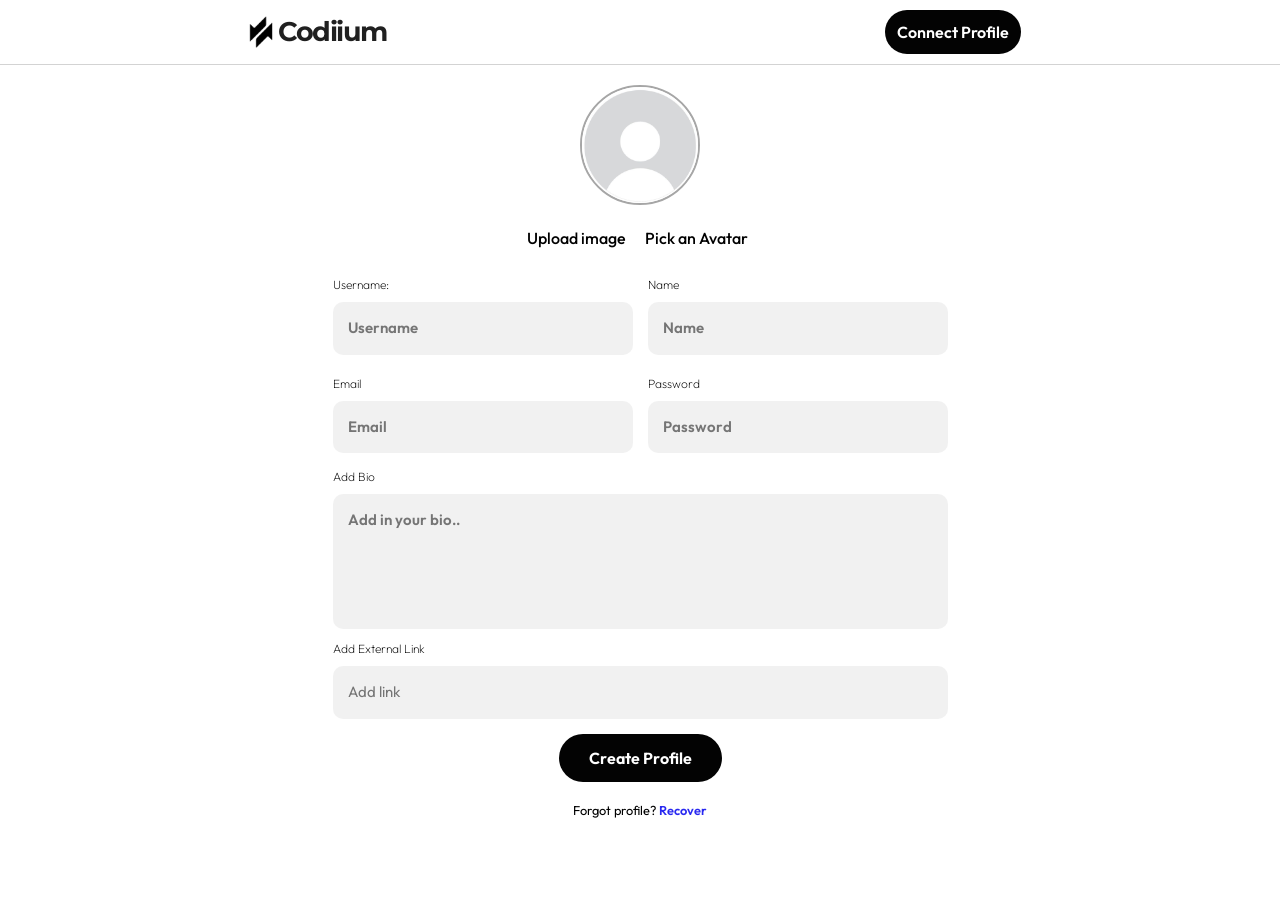
==== commit 47f560be: "Update code-preview.html" ====
--- a/code-preview.html
+++ b/code-preview.html
@@ -13,7 +13,7 @@
 <link rel="preconnect" href="https://fonts.gstatic.com" crossorigin>
 <link href="https://fonts.googleapis.com/css2?family=Momo+Trust+Display&family=Outfit:wght@100..900&display=swap" rel="stylesheet">
     <link rel="stylesheet" href="styles/style.css">
-    <link rel="icon" type="image/x-icon" href="images/bintcode-fav - Copy.png">
+    <link rel="icon" type="image/x-icon" href="images/fav-icon-browser.png">
     <!-- icons -->
     <link
     href="https://cdn.jsdelivr.net/npm/remixicon@4.3.0/fonts/remixicon.css"
@@ -368,13 +368,11 @@
                         <p id="freecode"></p>
                     </div>
                     <div>
-                        <p>Open source <span style="float: right;"><i class="ri-check-line"></i></span></p>
-                        <hr style="background-color: rgba(63, 63, 63, 0.601);">
                         <p>Published <span style="float: right;color:gray" id="posted"><i class="ri-check-line"></i></span></p>
                         <hr style="background-color: rgba(63, 63, 63, 0.601);">
                         <p>Permission <span style="float: right;"><i class="ri-checkbox-circle-fill"></i></span></p>
                         <hr style="background-color: rgba(63, 63, 63, 0.601);">
-                        <p>Post Owner <span style="float: right;color:rgb(128, 128, 128)" id="postowner"></span></p>
+                        <p>Project Owner <span style="float: right;color:rgb(128, 128, 128)" id="postowner"></span></p>
                         <!-- <button id="openModalBtn">Open Modal</button> -->
                         <button id="reportBtn" class="report-btn"><i class="ri-flag-line"></i> Report</button>
                         <button id="followBtn" class="follow-btn" style="display: none;">Follow</button>
@@ -864,11 +862,14 @@
                     </div>
                     <div class="own-v-code-1">
                         <h3><strong>${profileLink}</strong></h3>
-                        <small class="smallx">Post Owner</small>
+                        <small class="smallx">Project Owner</small>
                     </div>
                 </div>
 
-                <div>
+                <div class="features-btn">
+                    <a href="${data.livepreview}" id="live"></a>
+                    <a href="${data.youtube}" id="youtube"></a>
+                    
                   <button id="likeButton"><i class="ri-thumb-up-line"></i> ${data.likes ? data.likes.length : 0}</button>
                   <button id="savePostButton" onclick="toggleSavePost(postId)">Save</button>
                   ${data.price ? `<button id="projectPriceButton" onclick="openBuyModal('${data.profileId}')">$${data.price}</button>` : ''}
@@ -878,10 +879,7 @@
 
 
                 <hr style="background-color: rgba(63, 63, 63, 0.601);">
-                <div>
-                    <a href="${data.livepreview}" id="live"></a>
-                    <a href="${data.youtube}" id="youtube"></a>
-                </div>
+                
                 <div class="post-d-v">
                 <div>
                     <span class="moment" style="float:left"><i class="ri-time-line"></i> ${postedMoment}</span>
@@ -899,6 +897,7 @@
                 <div class="descc-1">
                     <h4>${data.titles || '<h5 style="color:rgba(107, 107, 107, 0.377);"><i>No title as been added</i></h5>'}</h4>
                     <p id="description"></p>
+                    ${data.tags && data.tags.length > 0 ? `<div class="post-tags" style="margin-top: 10px;"><strong>Tags:</strong> ${data.tags.map(tag => `<span class="tag-badge" style="display: inline-block; background: var(--create-btn-bg-color); color: var(--txts-btn-color); padding: 4px 8px; border-radius: 12px; font-size: 12px; margin: 2px;">${tag}</span>`).join(' ')}</div>` : ''}
                 </div>
             </div>
 
@@ -906,13 +905,13 @@
             `;
             postRef.update({ views: firebase.firestore.FieldValue.increment(1) });
             // featurs js
-            document.getElementById('live').innerHTML=(data.livepreview ? '<button class="features"><i class="ri-external-link-line"></i> Live Preview</button>' : '<p style= "display:none">No link added</p>');
-            document.getElementById('youtube').innerHTML=(data.youtube ? '<button class="features" id="livecss"><i class="ri-play-large-line"></i> Watch Video</button>' : '<p style= "display:none">No link added</p>');
+            document.getElementById('live').innerHTML=(data.livepreview ? '<button class="features"><i class="ri-external-link-line"></i> Live preview</button>' : '<p style= "display:none">No link added</p>');
+            document.getElementById('youtube').innerHTML=(data.youtube ? '<button class="features" id="livecss"><i class="ri-play-large-line"></i> Watch video</button>' : '<p style= "display:none">No link added</p>');
             document.getElementById('description').innerHTML= `<p>${data.description}</p>`;
             // document.getElementById('showstatus').innerHTML= data.price;
             document.getElementById('posted').innerText= postedMoment;
             document.getElementById('postowner').innerText= data.ownerName;
-            document.getElementById('freecode').innerHTML= data.zipFileUrl ? `<button class="free" onclick="downloadCode('${data.zipFileUrl}')"><i class="ri-checkbox-circle-line" style="color:green"></i> Get source code</button>` : `<button class="free" disabled><i class="ri-close-circle-line" style="color:red"></i> Source code unavailable</button>`;
+            document.getElementById('freecode').innerHTML= data.zipFileUrl ? `<button class="free" onclick="downloadCode('${data.zipFileUrl}')"><i class="ri-checkbox-circle-line" style="color:green"></i> Get source code</button>` : `<button class="free" disabled><i class="ri-close-circle-line" style="color:red"></i> No source available</button>`;
             
             // Check if post has code
             if (data.codeSnippet) {
@@ -974,7 +973,7 @@
                             </div>
                             <div>
                                 <a>${data.titles || 'Untitled'}</a><br>
-                                <a>view post</a>
+                                <small> Posted by - ${data.ownerName}</small>
                             </div>
                         </div>
                     </div>
@@ -1084,15 +1083,15 @@
             let username = data.username || 'View Profile';
             let timeText = data.timestamp ? timeAgo(data.timestamp.toDate()) : 'Just now';
 
-            // ✅ Fetch user's profile if not stored in comment
+            // ✅ Fetch user's profile from 'profiles' collection
             try {
-                const userDoc = await db.collection('users').doc(data.userId).get();
+                const userDoc = await db.collection('profiles').doc(data.userId).get();
                 if (userDoc.exists) {
                     const userData = userDoc.data();
                     profileImage = userData.profileImageUrl || profileImage;
                     username = userData.username || userData.name || username;
                 } else {
-                    console.warn(`⚠️ No user document found for userId: ${data.userId}`);
+                    console.warn(`⚠️ No profile document found for userId: ${data.userId}`);
                 }
             } catch (err) {
                 console.error('⚠️ Failed to fetch user profile:', err);
@@ -1132,7 +1131,7 @@
 
         // Load replies for each comment
         for (const doc of snapshot.docs) {
-            displayReplies(doc.id);
+            await displayReplies(doc.id);
         }
     } catch (error) {
         console.error('🔥 Error fetching comments:', error);
@@ -1170,27 +1169,47 @@
 }
 
 // Display replies for a specific comment
-function displayReplies(commentId) {
+async function displayReplies(commentId) {
     const repliesContainer = document.getElementById(`replies-${commentId}`);
     repliesContainer.innerHTML = ''; // Clear existing replies
 
-    db.collection('posts').doc(postId).collection('comments').doc(commentId).collection('replies')
-        .orderBy('timestamp', 'asc').get().then(snapshot => {
-            snapshot.forEach(doc => {
-                const data = doc.data();
-                const replyElement = `
-                    <div class="reply">
-                        <div class="reply-header">
-                            <a href="Profile.html?profileId=${data.userId}" class="own-pro">${data.username || 'View Profile'}</a><small>(${timeAgo(data.timestamp.toDate())})</small>
-                        </div>
-                        <p><i class="ri-corner-down-right-fill"></i> ${data.text}</p>
+    try {
+        const snapshot = await db.collection('posts').doc(postId).collection('comments').doc(commentId).collection('replies')
+            .orderBy('timestamp', 'asc').get();
+
+        for (const doc of snapshot.docs) {
+            const data = doc.data();
+            let profileImage = 'https://i.pinimg.com/736x/ef/69/6c/ef696c8f834062707f48f2de45510079.jpg';
+            let username = data.username || 'View Profile';
+
+            // Fetch user's profile from 'profiles' collection
+            try {
+                const userDoc = await db.collection('profiles').doc(data.userId).get();
+                if (userDoc.exists) {
+                    const userData = userDoc.data();
+                    profileImage = userData.profileImageUrl || profileImage;
+                    username = userData.username || userData.name || username;
+                } else {
+                    console.warn(`⚠️ No profile document found for userId: ${data.userId}`);
+                }
+            } catch (err) {
+                console.error('⚠️ Failed to fetch user profile for reply:', err);
+            }
+
+            const replyElement = `
+                <div class="reply">
+                    <div class="reply-header">
+                        <img src="${profileImage}" alt="Profile" style="width:25px;height:25px;border-radius:50%;object-fit:cover;margin-right:5px;">
+                        <a href="Profile.html?profileId=${data.userId}" class="own-pro">${username}</a><small>(${timeAgo(data.timestamp.toDate())})</small>
                     </div>
-                `;
-                repliesContainer.innerHTML += replyElement;
-            });
-        }).catch(error => {
-            console.error('Error loading replies:', error);
-        });
+                    <p><i class="ri-corner-down-right-fill"></i> ${data.text}</p>
+                </div>
+            `;
+            repliesContainer.innerHTML += replyElement;
+        }
+    } catch (error) {
+        console.error('Error loading replies:', error);
+    }
 }
 
 // Function to delete a comment
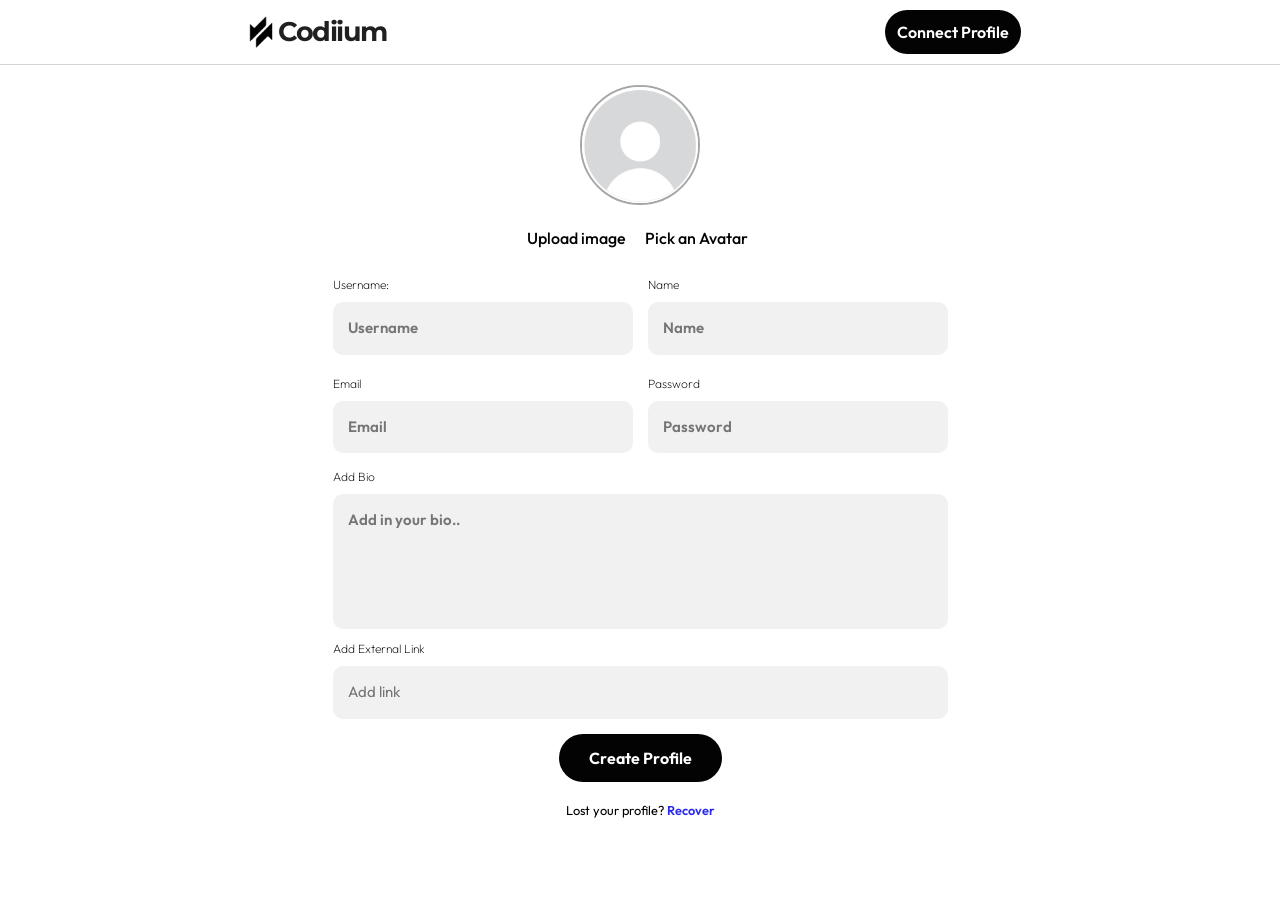
==== commit 59012767: "Update code-preview.html" ====
--- a/code-preview.html
+++ b/code-preview.html
@@ -3,7 +3,7 @@
 <head>
     <meta charset="UTF-8">
     <meta name="viewport" content="width=device-width, initial-scale=1.0">
-    <title>Code Preview</title>
+    <title>Project - Preview</title>
     <link rel="stylesheet" href="styles/code-preview.css">  <!-- Your CSS file -->
     <!-- Bootstrap CSS -->
     <link href="https://stackpath.bootstrapcdn.com/bootstrap/4.5.2/css/bootstrap.min.css" rel="stylesheet">
@@ -1319,3 +1319,4 @@
 </script>
 </body>
 </html>
+
--- a/styles/code-preview.css
+++ b/styles/code-preview.css
@@ -85,6 +85,7 @@
     cursor: pointer;
     object-fit: cover;
     border: 2px solid rgba(178, 178, 178, 0.405);
+    margin-bottom: 10px;
 }
 
 .prew-page-post {
@@ -175,10 +176,10 @@
     background-color: transparent;
     color: var(--text-color);
     border: 1px solid rgba(117, 117, 117, 0.274);
-    padding: 7px 15px;
-    font-size: 18px;
-    cursor: pointer;
-    border-radius: 5px;
+    padding: 8px 15px;
+    font-size: 16px;
+    cursor: pointer;
+    border-radius: 50px;
     outline: none;
 }
 
@@ -196,15 +197,18 @@
 }
 
 .features {
-    padding: 10px;
-    font-weight: 450;
-    border-radius: 5px;
+    padding: 8px 15px;
+    font-weight: 500;
+    border-radius: 50px;
     border: 1px solid var(--create-btn-bg-color);
     background-color: var(--create-btn-bg-color);
     box-shadow: 0 4px 8px rgba(0, 0, 0, 0.1);
     color: var(--txts-btn-color);
-    margin-bottom: 20px;
-    margin-top: 10px;
+    font-size: 16px;
+}.features-btn{
+    display: flex;
+    align-items: center;
+    gap: 10px;
 }
 
 /* ==============================
@@ -491,14 +495,14 @@
     align-items: center;
 }
 .related-post-item img {
-    width: 100px;
+    width: 80%;
     height: 70px;
-    border-radius: 5px;
+    border-radius: 3px;
     margin-right: 10px;
 }
-.related-post-item a {
+.related-post-item small {
     text-decoration: none;
-    color: var(--text-color);
+    color: var(--text-color-p);
 }
 
 /* ==============================
@@ -558,6 +562,11 @@
     justify-content: space-between;
     margin-top: 10px;
     margin-bottom: 0px;
+}
+.features-btn {
+    display: flex;
+    align-items: center;
+    gap: 2px;
 }
 
 .post-d-v {
--- a/styles/Posts.css
+++ b/styles/Posts.css
@@ -61,7 +61,7 @@
 .moment{
     font-size: small;
     font-weight: 400;
-    color: var(--text-color-gray);
+    color: var(--text-color-p);
     padding-left: 10px;
 
 }
@@ -708,3 +708,27 @@
     line-height: 18px;
 }
 }
+
+/* Back to Top Button Styles */
+#backToTopBtn {
+    display: none; /* Hidden by default */
+    position: fixed;
+    bottom: 40px;
+    right: 40px;
+    z-index: 99;
+    font-size: 22px;
+    border: none;
+    outline: none;
+    background-color: var(--create-btn-bg-color);
+    color: var(--txts-btn-color);
+    cursor: pointer;
+    padding: 12px 16px;
+    border-radius: 45%;
+    box-shadow: 0 2px 6px rgba(0,0,0,0.3);
+    transition: background-color 0.3s ease;
+}
+
+#backToTopBtn:hover {
+    background-color: #555;
+    color: white;
+}
